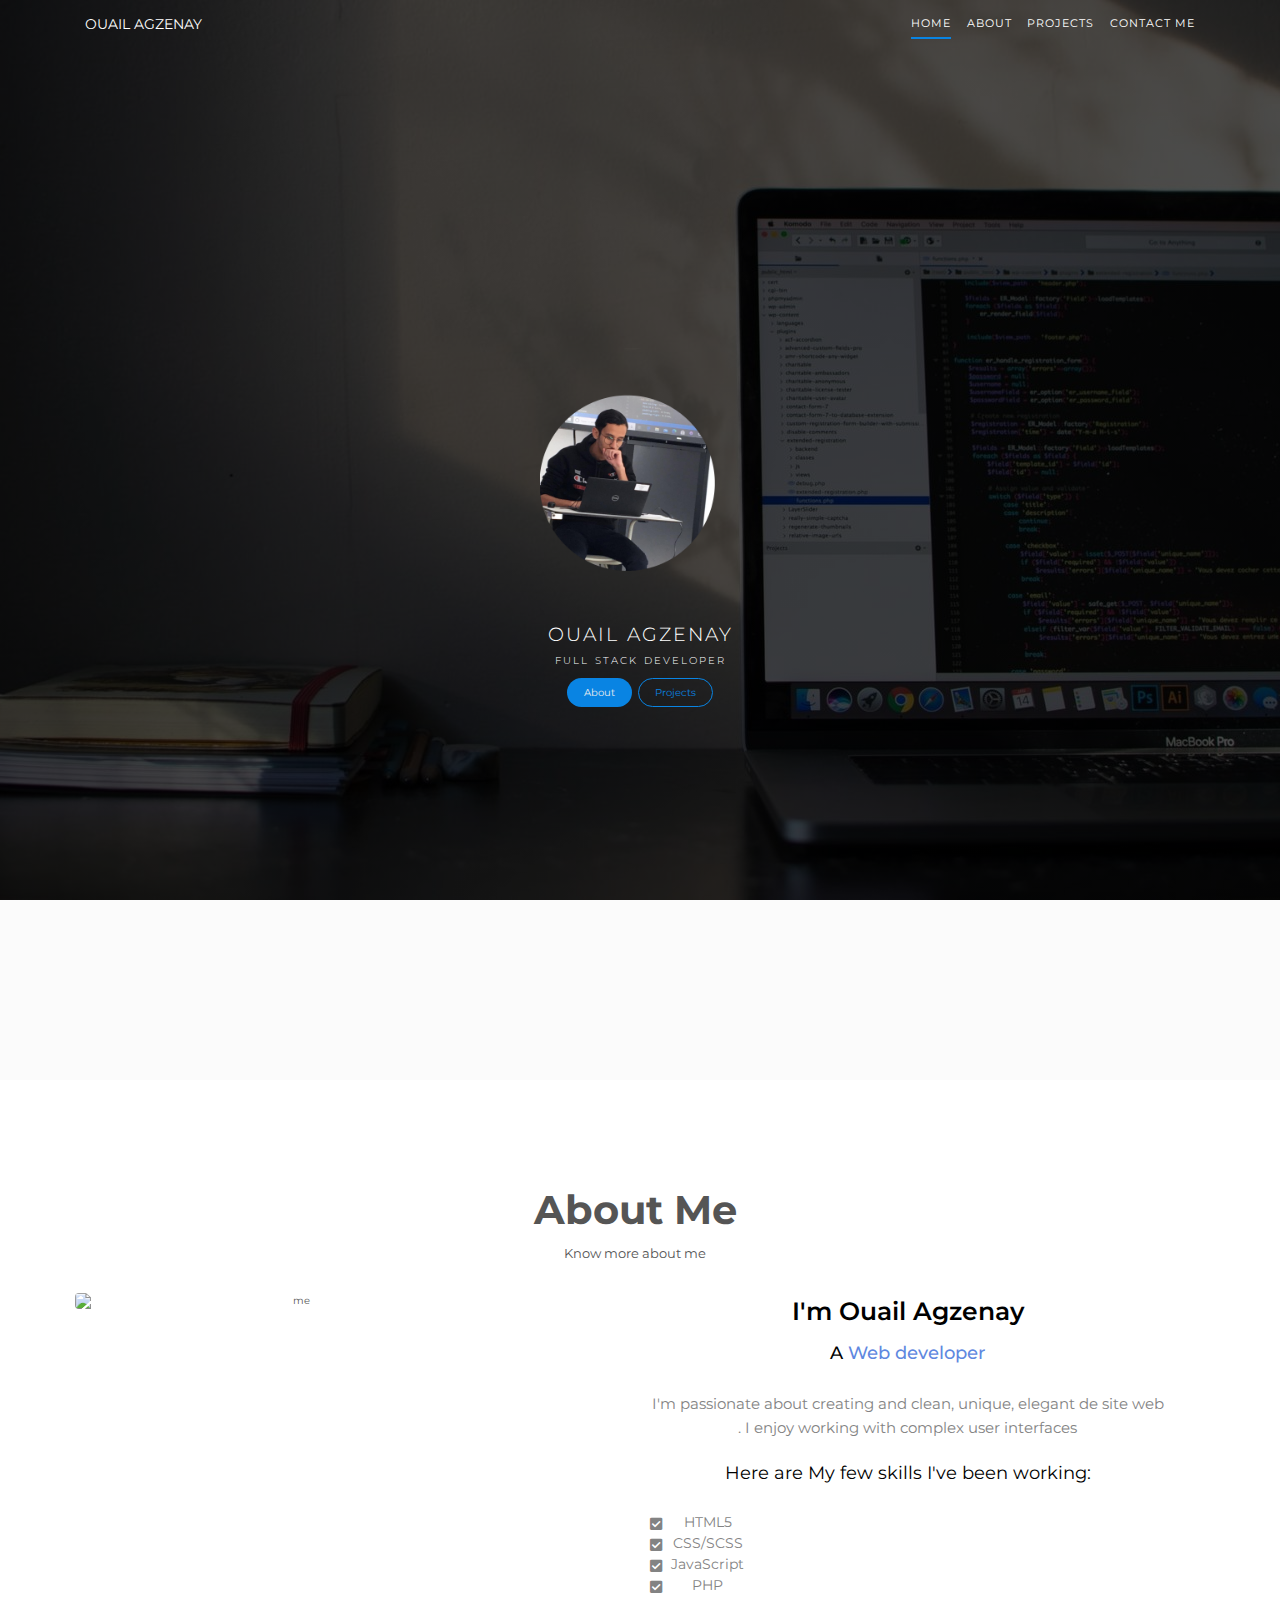
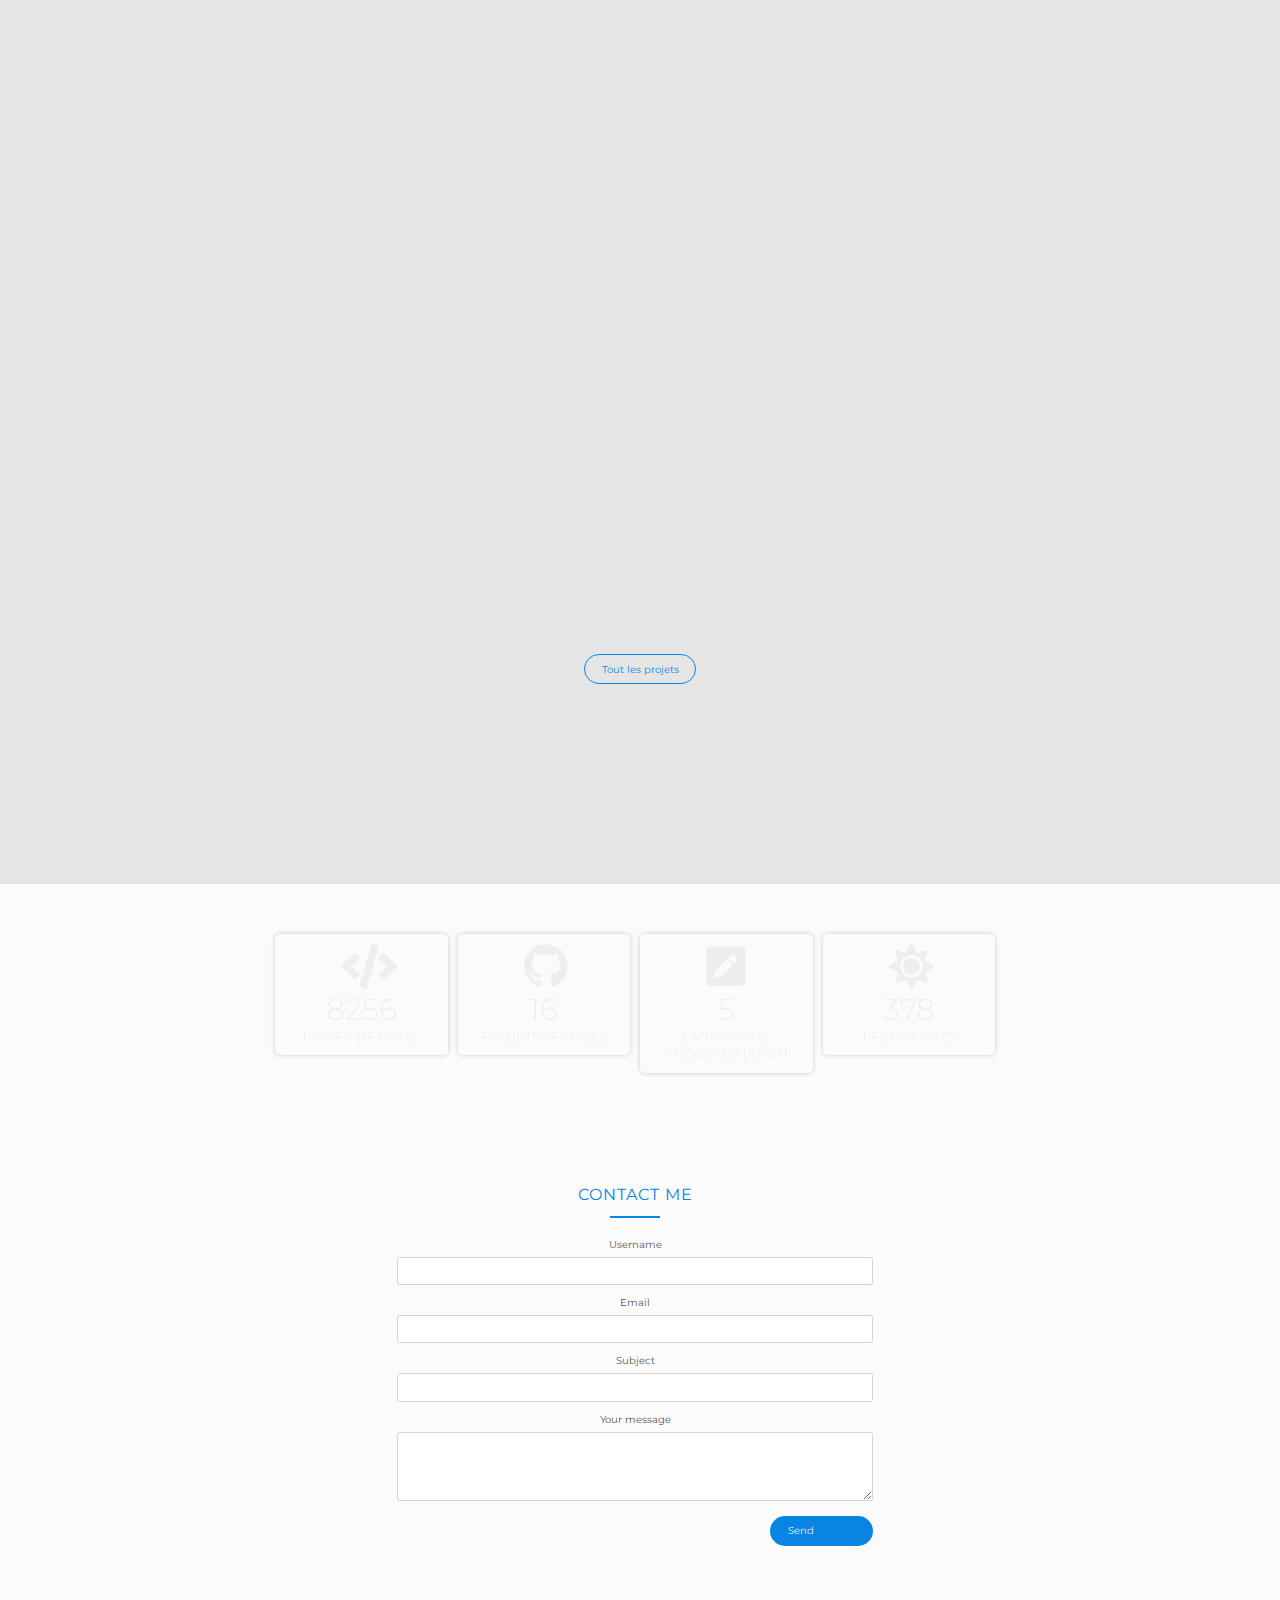
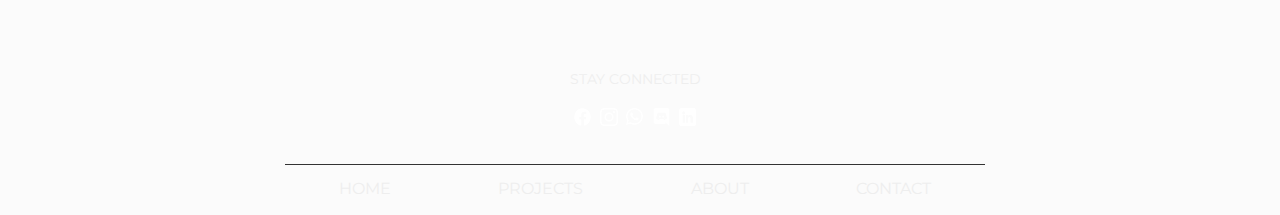
==== index.html @ 9d5a303f "up" ====
<!DOCTYPE html>
<html lang="en">
<head>
    <meta charset="UTF-8">
    <meta http-equiv="X-UA-Compatible" content="IE=edge">
    <meta name="viewport" content="width=device-width, initial-scale=1.0">
    <link rel="stylesheet" href="main.css">
    <link rel="stylesheet" href="style.css">
    <link rel="stylesheet" href="grid.css">
    <link href="about.css" rel="stylesheet" />
    <link rel="stylesheet" href="./css/main.css" />
    <script src="./javascript/scrollreveal.min.js"></script>
    <link rel="stylesheet" href="https://stackpath.bootstrapcdn.com/font-awesome/4.7.0/css/font-awesome.min.css">
    <link rel="stylesheet" href="https://cdnjs.cloudflare.com/ajax/libs/font-awesome/5.13.0/css/all.min.css">
    <link rel="stylesheet" href="https://cdnjs.cloudflare.com/ajax/libs/font-awesome/4.7.0/css/font-awesome.min.css">    <script defer type="text/javascript" src="./javascript/scrollveal.js"></script>
    <link rel="stylesheet" href="https://cdnjs.cloudflare.com/ajax/libs/font-awesome/6.0.0-beta2/css/all.min.css" integrity="sha512-YWzhKL2whUzgiheMoBFwW8CKV4qpHQAEuvilg9FAn5VJUDwKZZxkJNuGM4XkWuk94WCrrwslk8yWNGmY1EduTA==" crossorigin="anonymous" referrerpolicy="no-referrer" />
    <link href="https://fonts.googleapis.com/css2?family=Comfortaa:wght@300;700&display=swap" rel="stylesheet">
    
</head>
<body>
    <header class="header" id="header">
        <!-- Top fixed navbar -->
        <nav class="navbar navbar-top navbar-expand-md navbar-dark header__navbar">
            <div class="container-lg">
                <a class="navbar-brand" href="#">Ouail Agzenay</a>
                <button class="navbar-toggler" type="button" data-toggle="collapse"
                    data-target="#navbarTopCollapsible" aria-controls="navbarTopCollapsible" aria-expanded="false"
                    aria-label="Toggle navigation">
                    <span class="navbar-toggler-icon"></span>
                </button>
                <div class="collapse navbar-collapse" id="navbarTopCollapsible">
                    <ul class="navbar-nav ml-auto">
                        <li class="nav-item active">
                            <a class="nav-link" href="#header">Home <span class="sr-only">(current)</span></a>
                        </li>
                        <li class="nav-item">
                            <a class="nav-link" href="#about">About</a>
                        </li>
                        <li class="nav-item">
                            <a class="nav-link" href="https://ouailagzenay.github.io/projects.html">Projects</a>
                        </li>
                        <li class="nav-item">
                            <a class="nav-link" href="#contact">Contact me</a>
                        </li>

                    </ul>
                </div>
            </div>
        </nav>
  
        <!-- Centered content -->
        <div class="header__content">
            <div class="header__img-box">
                <img class="image-ouail" src="image/Ima2.png" alt="Ouail">
            </div>
            <h1 class="heading-primary">
                <span class="heading-primary--main">Ouail Agzenay</span>
                <span class="heading-primary--sub">Full Stack Developer</span>
            </h1>
            <div class="header__cta-box">
                <a href="#about" class="btn btn--full">About</a>
                <a href="https://ouailagzenay.github.io/projects.html" class="btn btn--ghost">Projects</a>
            </div>
        </div>
    
    </header>
    <section class="about" id="about">
      <div class="container" style=" width: 1200PX;margin-bottom: 85PX;">
          <div style=" justify-content: center;" class="row">
              <div  class="title" style="margin-bottom:30px">
                  <h1 style="font-size: 40PX;">About Me</h1>
                  <p>Know more about me</p>
              </div>
          </div>
          <div class="row">
              <div class="about-content">
                  <div class="row" style=" width: 1100PX;">
                      <div class="img">
                          <img style="width: 80%;" src="https://midade.com/assets/images/v-1.svg" alt='me' />
                      </div>
                      <div class="text" style=" ">
                          <h4>I'm Ouail Agzenay</h4>
                          <h6>A <span>Web developer</span>
                          </h6>
                          <p>I'm passionate about creating and clean, unique, elegant de site web .
                              I enjoy working with complex user interfaces
                          </p>
                          <div class="skills">
                              <h6>Here are My few skills I've been working:</h6>
                              <div class="skills-list">
                                  <ul class="fa-ul">
                                    <li><span class="fa-li"><i class="fas fa-check-square"></i></span>HTML5</li>
                                      <li><span class="fa-li"><i class="fas fa-check-square"></i></span>CSS/SCSS</li>
                                      <li><span class="fa-li"><i class="fas fa-check-square"></i></span>JavaScript</li>
                                      <li><span class="fa-li"><i class="fas fa-check-square"></i></span>PHP</li>
                                      <li><span class="fa-li"><i class="fas fa-check-square"></i></span>MySQL</li>
                                      <li><span class="fa-li"><i class="fas fa-check-square"></i></span>UML</li>                                      
                                      <!-- <li><span class="fa-li"><i class="fas fa-check-square"></i></span>React JS</li>
                         <li><span class="fa-li"><i class="fas fa-check-square"></i></span>Next.JS</li> -->
                                  </ul>
                                  <!-- <ul  class="fa-ul">
                         <li><span class="fa-li"><i class="fas fa-check-square"></i></span>Version Control</li>
                         <li><span class="fa-li"><i class="fas fa-check-square"></i></span>UI/UX Design</li>
                         <li><span class="fa-li"><i class="fas fa-check-square"></i></span>CSS/SCSS</li>
                         <li><span class="fa-li"><i class="fas fa-check-square"></i></span>Firebase</li>
                         <li><span class="fa-li"><i class="fas fa-check-square"></i></span>Adobe XD</li>
                      </ul> -->
                              </div>
                          </div>
                          <div class="social">
                              <a href=""><i style="color: aliceblue;" class="fa-brands fa-facebook-f"></i></a>
                              <a href=""><i style="color: aliceblue;" class="fa-brands fa-linkedin-in"></i></a>
                              <a href=""><i style="color: aliceblue;" class="fa-brands fa-instagram"></i></a>
                              <a href=""><i style="color: aliceblue;" class="fa-brands fa-github"></i></a>
                              <!-- <a href=""><i class="fa fa-linkedin"></i></a> -->
                          </div>
                      </div>
                  </div>
              </div>
          </div>
  </section>
       <!--Projects Section-->
  <section id="projects">
    <div class="container1">
      <div class="project-wrapper">
        <h2 class="section-title dark-blue-text">Projects</h2>

      <!-- Each .row is a project2 -->
       <div class="row1">
        <div class="project-wrapper__text">
          <h3 class="project-wrapper__text-title">tanger</h3>
          <p class="project-wrapper__text-info">
            travailler sur un template
          </p>
          <p class="project-wrapper__text-info">construire avec html5, CSS3, JavaScript.</p>

          <div class="project-wrapper__text-btns">
            <a href="http://ouailagzenay.me/Projet3-landingpage/projet/menu.html" target="_blank"
              rel="noopener noreferrer" class="cta-btn cta-btn--hero cta-btn--projects">See Live</a>
            <a href="https://github.com/Ouailagzenay/Projet3-landingpage/tree/main/projet" target="_blank"
              class="cta-btn text-color-main">Source Code</a>
          </div>
        </div>

        <div class="project-wrapper__image">
          <a href="http://ouailagzenay.me/Projet3-landingpage/projet/menu.html" target="_blank"
            rel="noopener noreferrer">
            <div class="thumbnail rounded">
              <img src="./ima/TANGE2.PNG" class="img-fluid" alt="Project Image" />
            </div>
          </a>
        </div>
      </div>
      <!-- /END Project -->

        <!-- Each .row is a project3 -->
        <div class="row1">
            <div class="project-wrapper__text">
              <h3 class="project-wrapper__text-title">Gestion d'ouvrages v2</h3>
              <p class="project-wrapper__text-info">
                Application de gestion de bibliothèque (CRUD) qui peut aider le bibliothécaire à gérer les livres de la table
                (nom, auteur, prix, date de publication, type). il peut modifier ou supprimer n'importe quelle ligne du tableau.
              </p>
              <p class="project-wrapper__text-info">Construire avec HTML5, CSS3, javascript, Bootstrap.</p>
  
              <div class="project-wrapper__text-btns">
                <a href="http://ouailagzenay.me/projet7_v1-Gestion-bibioth-que/R%C3%A9alisation/index.html"
                  target="_blank" rel="noopener noreferrer" class="cta-btn cta-btn--hero cta-btn--projects">See Live</a>
                <a href="https://github.com/Ouailagzenay/projet7_v1-Gestion-bibioth-que/tree/version2" target="_blank"
                  class="cta-btn text-color-main">Source Code</a>
              </div>
            </div>
  
            <div class="project-wrapper__image">
              <a href="http://ouailagzenay.me/projet7_v1-Gestion-bibioth-que/R%C3%A9alisation/index.html" target="_blank"
                rel="noopener noreferrer">
                <div class="thumbnail rounded">
                  <img src="ima/Capture1.PNG" class="img-fluid" alt="Project Image" />
                </div>
              </a>
            </div>
          </div>
          <!-- /END Project -->
  
          <!-- Each .row is a project4 -->
          <div class="row1">
            <div class="project-wrapper__text">
              <h3 class="project-wrapper__text-title">Jeux avec javascript</h3>
              <p class="project-wrapper__text-info">
                simple Jeu en JavaScript
              </p>
              <p class="project-wrapper__text-info">Construire avec HTML5, CSS3, JavaScript
              </p>
  
              <div class="project-wrapper__text-btns">
                <a href="https://raw.githack.com/Ouailagzenay/projet6-jeux-avec-Js/main/R%C3%A9alisation/index.html"
                  target="_blank" rel="noopener noreferrer" class="cta-btn cta-btn--hero cta-btn--projects">See Live</a>
                <a href="https://github.com/Ouailagzenay/projet6-jeux-avec-Js/tree/main/R%C3%A9alisation" target="_blank"
                  class="cta-btn text-color-main">Source Code</a>
              </div>
            </div>
  
            <div class="project-wrapper__image">
              <a href="https://raw.githack.com/Ouailagzenay/projet6-jeux-avec-Js/main/R%C3%A9alisation/index.html" target="_blank"
                rel="noopener noreferrer">
                <div class="thumbnail rounded">
                  <img src="ima/Capture2.PNG" class="img-fluid" alt="Project Image" />
                </div>
              </a>
            </div>
          </div>
          <!-- /END Project -->
           <!-- Each .row is a project1 -->
        <div class="row1">
          <div class="project-wrapper__text">
            <h3 class="project-wrapper__text-title">hotel OG2</h3>
            <p class="project-wrapper__text-info">
              Site vitrine d'une hotel qui permet à l'utilisateur de l’adress de hotel,
              les chambres vides ,
              les nouvelles offres ,
              les linformations de contact
            </p>
            <p class="project-wrapper__text-info">Construire avec HTML5, CSS3.</p>

            <div class="project-wrapper__text-btns">
              <a href="http://ouailagzenay.me/projet5-site-vitrine/projet5/projet.html" target="_blank"
                rel="noopener noreferrer" class="cta-btn cta-btn--hero cta-btn--projects">See Live</a>
              <a href="https://github.com/Ouailagzenay/projet5-site-vitrine" target="_blank"
                class="cta-btn text-color-main">Source Code</a>
            </div>
          </div>

          <div class="project-wrapper__image">
            <a href="http://ouailagzenay.me/projet5-site-vitrine/projet5/projet.html" target="_blank"
              rel="noopener noreferrer">
              <div class="thumbnail rounded">
                <img src="ima/Capture.PNG" class="img-fluid" alt="Project Image" />
              </div>
            </a>
          </div>
        </div>
        <!-- /END Project -->
        <!-- Each .row is a project2 -->
       <div class="row1">
        <div class="project-wrapper__text">
          <h3 class="project-wrapper__text-title">Page Contact</h3>
          <p class="project-wrapper__text-info">
           Page contact  responsive .
          </p>
          <p class="project-wrapper__text-info">Construire avec HTML5, CSS3.</p>

          <div class="project-wrapper__text-btns">
            <a href="http://ouailagzenay.me/Projet3-landingpage/projet/menu.html" target="_blank"
              rel="noopener noreferrer" class="cta-btn cta-btn--hero cta-btn--projects">See Live</a>
            <a href="https://github.com/Ouailagzenay/Projet3-landingpage/tree/main/projet" target="_blank"
              class="cta-btn text-color-main">Source Code</a>
          </div>
        </div>

        <div class="project-wrapper__image">
          <a href="http://ouailagzenay.me/Projet3-landingpage/projet/menu.html" target="_blank"
            rel="noopener noreferrer">
            <div class="thumbnail rounded">
              <img src="./ima/page-contact.PNG" class="img-fluid" alt="Project Image" />
            </div>
          </a>
        </div>
      </div>
      <!-- /END Project -->
          <a href="https://ouailagzenay.github.io/projects.html" class="btn btn--ghost">Tout les projets</a>

        </div>
      </div>
    </section>
    <!-- End Projects Section -->
      <section class="counter">
        <div class="container">
            <div class="row">
                <div class="col-sm-6 col-md-6 col-lg-3">
                    <div class="counter__box">
                        <div class="counter__icon-box">
                            
                            <div class="icon counter__icon  gi"><i id="gi" class="fas fa-code"></i></i></div>
                            
                        </div>
                        <span class="counter__count">8256</span>
                        <p class="counter__title">Lignes de code</p>
                    </div>
                </div>
                <div class="col-sm-6 col-md-6 col-lg-3">
                    <div class="counter__box">
                        <div class="counter__icon-box">
                            <div class="icon counter__icon  "><i id="gi"  class="fab fa-github"></i></div>
                            
                        </div>
                        <span class="counter__count">16</span>
                        <p class="counter__title">Projets réalisés</p>
                    </div>
                </div>
                <div class="col-sm-6 col-md-6 col-lg-3">
                    <div class="counter__box">
                        <div class="counter__icon-box">
                           <div class="icon counter__icon  "><i id="gi" class="fas fa-pen-square"></i></div>
                        </div>
                        <span class="counter__count">5</span>
                        <p class="counter__title">langage de programmation</p>
                    </div>
                </div>
                <div class="col-sm-6 col-md-6 col-lg-3">
                    <div class="counter__box">
                        <div class="counter__icon-box">
                            
                            <div class="icon counter__icon  "><i id="gi" class="fas fa-sun"></i></i></div>

                        </div>
                        <span class="counter__count">378</span>
                        <p class="counter__title">les commits</p>
                    </div>
                </div>
            </div>
        </div>
    </section>
    <section class="contact" id="contact">
        <div class="container">
            <div class="row justify-content-center">
                <div class="col-md-10 col-lg-8">
                    <h2 class="heading-secondary ">Contact me</h2>
                    <form>
                        <div class="form-group">
                            <label for="Username">Username</label>
                            <input required type="text" class="form-control" id="Username">
                        </div>
                        <div class="form-group">
                            <label for="Email">Email</label>
                            <input required type="email" class="form-control" id="Email">
                        </div>
                        <div class="form-group">
                            <label for="subject">Subject</label>
                            <input required type="text" class="form-control" id="subject">
                        </div>

                        <div class="form-group">
                            <label for="message">Your message</label>
                            <textarea required type="text" class="form-control" id="message" rows="4"></textarea>
                        </div>


                        <button type="submit" class="mt-2 btn btn--full float-right">Send <svg
                                class="icon btn__icon-right">
                                <use xlink:href="./img/SVG/symbol-defs.svg#icon-paper-plane"></use>
                            </svg></button>
                    </form>
                </div>
            </div>
        </div>
    </section>
    <footer class="footer">
        <div class="container">
            <div class="row justify-content-center ">
                <div class="col-12  py-5 text-center mb-2">
                    <h3 class="mb-4 heading-tertiary footer__social-heading">Stay connected</h3>
                    <!-- Absolute positioned social icons -->
                    <div class=" social-icons social-icons--lg">
                        <a href="#" class="social-icons__link">
                         <img class="icon social-icons__icon" src="icon/facebook.png" alt="">
                        </a>
                        <a href="#" class="social-icons__link">
                          <img class="icon social-icons__icon" src="icon/instagram.png" alt="">
                      </a>
                        <a href="#" class="social-icons__link">
                          <img class="icon social-icons__icon" src="icon/whatsapp.png" alt="">
                        </a>
                        <a href="#" class="social-icons__link">
                          <img class="icon social-icons__icon" src="icon/discord.png" alt="">
                        </a>
                        <a href="#" class="social-icons__link">
                          <img class="icon social-icons__icon" src="icon/linkedin.png" alt="">
                        </a>
                    </div>
                </div>
    
                <div class="col-12 mt-auto">
                    <nav class="nav footer__nav justify-content-around">
                        <a class="nav-link active" href="#header">Home</a>
                        <a class="nav-link" href="#">Projects</a>
                        <a class="nav-link" href="#about">About</a>
                        <a class="nav-link" href="#contact">Contact</a>
                    </nav>
                </div>
            </div>
        </div>
    
    </footer>
    <script src="./javascript/vanilla-tilt.min.js"></script>
    <script type="text/javascript" src="./javascript/valtilt.js"></script>
    <script src="./js/vendors/jquery/jquery.min.js"></script>
    <script src="./js/vendors/waypoints/jquery.waypoints.min.js"></script>
    <script src="./js/vendors/popper/popper.min.js"></script>
    <script src="./js/vendors/bootstrap/bootstrap.min.js"></script>
    <script src="./js/script.js"></script>

    
</body>
</html>
---- style.css ----
@import url();
@import url("https://stackpath.bootstrapcdn.com/font-awesome/4.7.0/css/font-awesome.min.css");

*{
  max-width: 100%;
}
/* header */
.header {
  width: 100%;
  height: 120vh;
  display: flex;
  flex-direction: column;
  justify-content: center;
  align-items: center;
  background-image: linear-gradient(to right, rgba(0, 0, 0, 0.7), rgba(0, 0, 0, 0.7)), url("image/header-bg-sm.jpg");
  background-size: cover;
  background-position: center;
  background-attachment: fixed; }
  @media (-webkit-min-device-pixel-ratio: 2), (min-resolution: 192dpi) {
    .header {
      background-image: linear-gradient(to right, rgba(0, 0, 0, 0.7), rgba(0, 0, 0, 0.7)), url("image/header-bg-md.jpg"); } }
  @media only screen and (min-width: 100em) {
    .header {
      background-image: linear-gradient(to right, rgba(0, 0, 0, 0.7), rgba(0, 0, 0, 0.7)), url("image/header-bg-md.jpg"); } }
  @media only screen and (min-width: 120em) {
    .header {
      background-image: linear-gradient(to right, rgba(0, 0, 0, 0.7), rgba(0, 0, 0, 0.7)), url("image/header-bg-lg.jpg"); } }
  .header__content {
    display: flex;
    flex-direction: column;
    justify-content: center;
    align-items: center; }
  .header__img-box {
    margin: -2.5rem 0 0.5rem; }
    @media (min-width: 576px) {
      .header__img-box {
        margin: -2.5rem 0 0.625rem; } }
  .header__img {
    box-shadow: 0 0 1rem rgba(0, 0, 0, 0.3);
    height: 7.5rem;
    width: 7.5rem;
    border-radius: 50%; }
    @media (min-width: 576px) {
      .header__img {
        height: 9.375rem;
        width: 9.375rem; } }
  .header__social-icons {
    position: absolute;
    bottom: 0.625rem;
    left: 50%;
    transform: translateX(-50%); }
    @media (min-width: 576px) {
      .header__social-icons {
        flex-direction: column;
        top: 50%;
        left: 0.3125rem;
        bottom: initial;
        transform: translateY(-50%); } }
        .navbar-top {
          z-index: 1030;
          display: flex;
          width: 100%;
          position: absolute;
          top: 0;
          left: 0;
          padding: 1rem 1rem;
          text-transform: uppercase;
          background-color: transparent;
          transition: background-color 0.3s ease, padding 0.3s ease, transform 0.2s; }
          .navbar-top .navbar-nav .nav-link {
            transition: border-bottom 0.15s ease;
            letter-spacing: 1px;
            border-bottom: 2px solid transparent;
            padding: 0.5rem 0;
            display: inline-flex;
            align-items: center;
            justify-content: center;
            color: #fff; }
            @media (min-width: 768px) {
              .navbar-top .navbar-nav .nav-link {
                margin-left: 1.5625rem;
                font-size: 1.125rem; } }
            .navbar-top .navbar-nav .nav-link:hover, .navbar-top .navbar-nav .nav-link:focus, .navbar-top .navbar-nav .nav-link:active {
              color: #fff;
              border-bottom: 2px solid #0984e3; }
          .navbar-top .navbar-nav .active > .nav-link {
            border-bottom: 2px solid #0984e3; }
          @media (min-width: 768px) {
            .navbar-top .navbar-brand {
              font-size: 1.4375rem; } }
          .navbar-top .navbar-toggler {
            border: none; }
            .navbar-top .navbar-toggler:hover, .navbar-top .navbar-toggler:focus, .navbar-top .navbar-toggler:active {
              text-decoration: none;
              outline: none; }
          .navbar-top--scrolled {
            position: fixed;
            background-color: rgba(0, 0, 0, 0.7);
            padding: 0.5625rem 1rem; }
        
        .nav .nav-link.active {
          color: #555555; }
        
        .nav .nav-item > .dropdown-menu .dropdown-item {
          color: #555555; }
        .image-ouail{
          width: 200px;
      }
/* section1 */
.div4{
  margin-left: 100px;
}
.What{
color: rgb(16, 16, 109);
text-align: center;
font-size: 40px ;
padding-top: 90px;
padding-bottom: 70px;
}
.Full{
  text-align: center;
  font-size: 35px;
  flex-wrap: wrap;

}
.ca{
  margin-left: 20px;
  margin-bottom: 150px;
}
.html-icon{
  margin-left: 10px;
}
.css-icon{
  margin-left: 25px;
}
.js-icon{
  margin-left: 20px;
}
.php-icon{
  margin-left: 30px;
}
.react-icon{
  margin-left: 1px;
  margin-top: 25px;
  margin-bottom: 35px;
}
.boostrab-icon{
  margin-left:2px ;
}
.jquery-icon{
  margin-left: 20px;
}
.git-icon{
  margin-left:20px ;
  margin-bottom: 30px;
}
.p1{
  font-size: 18px;
  /* margin-top: 60px; */
}
@media only screen and (max-width: 1200px) {
  .div4{
    margin-left: 1px;
  }
  .ca{
    margin-left: 0;
  }
  }
  @media only screen and (max-width: 767px) {
    .div4{
      margin-left: 1px;
    }
    }
/* section2 */
.div5{
  margin-left: 120px;
  text-align: center;
  
}
.figma-icon{
margin-bottom:30px ;
}

.p2{
  font-size: 18px;
}
.Full{
  text-align: center;
  font-size: 35px;
  flex-wrap: wrap;

}
@media only screen and (max-width: 1199px) {
  .div5{
      margin-left: 0px;
    
  }
  }
  
/* section3 */
.counter {
  padding: 5rem 0;
  background-image: linear-gradient(to right, rgba(0, 0, 0, 0.7), rgba(0, 0, 0, 0.7)), url("image/counter-bg-sm.jpg");
  background-size: cover;
  background-position: bottom;
  background-attachment: fixed;
  color: #eeeeee;
  text-transform: uppercase;
  text-align: center;
  font-weight: 300; }
  @media (max-width: 768px) {
    .counter {
      background-image: linear-gradient(to right, rgba(0, 0, 0, 0.7), rgba(0, 0, 0, 0.7)), url("image/counter-bg-sm.jpg"); } }
  @media only screen and (max-width: 640px) {
    .counter {
      background-image: linear-gradient(to right, rgba(0, 0, 0, 0.7), rgba(0, 0, 0, 0.7)), url("image/counter-bg-md.jpg"); } }
  @media only screen and (max-width: 1440px) {
    .counter {
      background-image: linear-gradient(to right, rgba(0, 0, 0, 0.7), rgba(0, 0, 0, 0.7)), url("image/counter-bg-lg.jpg"); } }
  .counter__box {
    box-shadow: 0 0 0.5rem 0 rgba(0, 0, 0, 0.2);
    border-radius: 5px;
    background-color: rgba(255, 255, 255, 0.15);
    backdrop-filter: blur(5px);
    max-width: 18.75rem;
    padding: 1rem;
    margin: 0 auto 1rem;
    transition: box-shadow 0.2s ease-in-out, transform 0.2s ease-in-out; }
    .counter__box:hover, .counter__box:focus, .counter__box:active {
      box-shadow: 0 0 0.625rem 0 rgba(0, 0, 0, 0.3);
      transform: translateY(-0.3125rem); }
  .counter__icon-box {
    margin-bottom: 0.5rem; }
  .counter__icon {
    width: 4rem;
    height: 4rem; }
  .counter__count {
    line-height: 1.2;
    font-size: 3rem;
    margin-bottom: 0.5rem; }
  .counter__title {
    font-size: 1.25rem; }
    #gi{
    font-size: 45px;
  
    }
    .gi{
      width: 150px;
    }

/* section4 */
.contact .form-group .form-control {
  min-height: 2.8125rem; }
  .contact .form-group .form-control:focus {
    border: 1px solid rgba(9, 132, 227, 0.3);
    box-shadow: 0 0 0.3125rem 0 rgba(9, 132, 227, 0.2); }
    /* footer */
.footer {
  padding-top: 4.375rem;
  background-image: linear-gradient(to right, rgba(0, 0, 0, 0.5), rgba(0, 0, 0, 0.5)), url("image/footer-bg-sm.jpg");
  background-size: cover;
  background-position: center;
  background-attachment: fixed;
  overflow: auto; }
  @media (-webkit-min-device-pixel-ratio: 2), (min-resolution: 192dpi) {
    .footer {
      background-image: linear-gradient(to right, rgba(0, 0, 0, 0.5), rgba(0, 0, 0, 0.5)), url("image/footer-bg-md.jpg"); } }
  @media only screen and (min-width: 40em) {
    .footer {
      background-image: linear-gradient(to right, rgba(0, 0, 0, 0.5), rgba(0, 0, 0, 0.5)), url("image/footer-bg-md.jpg"); } }
  @media only screen and (min-width: 120em) {
    .footer {
      background-image: linear-gradient(to right, rgba(0, 0, 0, 0.5), rgba(0, 0, 0, 0.5)), url("image/footer-bg-lg.jpg"); } }
  .footer__social-heading {
    text-transform: uppercase;
    color: #eeeeee; }
  .footer__nav {
    padding: 0.625rem 0;
    border-top: 1px solid #333333; }
    .footer__nav a.nav-link {
      padding: 0.625rem 1rem;
      border-bottom: 1px solid transparent;
      color: #eeeeee;
      text-transform: uppercase; }
      .footer__nav a.nav-link:hover, .footer__nav a.nav-link:focus, .footer__nav a.nav-link:active {
        color: #eeeeee;
        text-decoration: underline; }
      .footer__nav a.nav-link.active {
        color: #eeeeee; }
  .footer__credits {
    border-top: 1px solid #333333;
    margin: 0;
    padding: 0.875rem 0;
    color: #eeeeee; }
    .footer__credits a {
      color: #eeeeee;
      border-bottom: 1px solid #eeeeee; }
      .icon{
          width: 40px;
      }
      .social-icons__link{
          list-style: none;
          text-decoration: none;
      }
---- grid.css ----
.row{
    box-sizing: border-box;
    display: flex;
    flex:0 1 auto;
    flex-direction: row;
    flex-wrap: wrap;
    margin-right: -0.5rem;
    margin-left: -0.5rem;
}
/* xs =  x-small */
.col-xs,
.col-xs-1,
.col-xs-2,
.col-xs-3,
.col-xs-4,
.col-xs-5,
.col-xs-6,
.col-xs-7,
.col-xs-8,
.col-xs-9,
.col-xs-10,
.col-xs-11,
.col-xs-12 {
  box-sizing: border-box;
  flex: 0 0 auto;
  padding-right: 0.5rem;
  padding-left: 0.5rem;
}

.col-xs {
  flex-grow: 1;
  flex-basis: 0;
  max-width: 100%;
}

.col-xs-1 {
  flex-basis: 8.33333333%;
  max-width: 8.33333333%;
}

.col-xs-2 {
  flex-basis: 16.66666667%;
  max-width: 16.66666667%;
}

.col-xs-3 {
  flex-basis: 25%;
  max-width: 25%;
}

.col-xs-4 {
  -ms-flex-preferred-size: 33.33333333%;
  flex-basis: 33.33333333%;
  max-width: 33.33333333%;
}

.col-xs-5 {
  -ms-flex-preferred-size: 41.66666667%;
  flex-basis: 41.66666667%;
  max-width: 41.66666667%;
}

.col-xs-6 {
  -ms-flex-preferred-size: 50%;
  flex-basis: 50%;
  max-width: 50%;
}

.col-xs-7 {
  -ms-flex-preferred-size: 58.33333333%;
  flex-basis: 58.33333333%;
  max-width: 58.33333333%;
}

.col-xs-8 {
  -ms-flex-preferred-size: 66.66666667%;
  flex-basis: 66.66666667%;
  max-width: 66.66666667%;
}

.col-xs-9 {
  -ms-flex-preferred-size: 75%;
  flex-basis: 75%;
  max-width: 75%;
}

.col-xs-10 {
  -ms-flex-preferred-size: 83.33333333%;
  flex-basis: 83.33333333%;
  max-width: 83.33333333%;
}

.col-xs-11 {
  -ms-flex-preferred-size: 91.66666667%;
  flex-basis: 91.66666667%;
  max-width: 91.66666667%;
}

.col-xs-12 {
  -ms-flex-preferred-size: 100%;
  flex-basis: 100%;
  max-width: 100%;
}
@media only screen and (min-width: 48em) {
    .container {
      width: 49rem;
    }
    .col-sm,
    .col-sm-1,
    .col-sm-2,
    .col-sm-3,
    .col-sm-4,
    .col-sm-5,
    .col-sm-6,
    .col-sm-7,
    .col-sm-8,
    .col-sm-9,
    .col-sm-10,
    .col-sm-11,
    .col-sm-12{
       box-sizing: border-box;
       flex:0 0 auto;
       padding-left: 0.5rem;
       padding-right: 0.5rem;
   }
   .col-sm{
       flex-grow: 1;
       flex-basis: 0;
       max-width: 100%;
   }
   .col-sm-1{
       flex-basis: 8.3333333%;
       max-width:8.3333333% ;
   }
   .col-sm-2{
       flex-basis: 16.6666666%;
       max-width:16.6666666% ;
   }
   .col-sm-3{
       flex-basis: 25%;
       max-width:25% ;
   }
   .col-sm-4{
       flex-basis: 33.3333333%;
       max-width:33.3333333% ;
   }
   .col-sm-5{
       flex-basis: 41.666666%;
       max-width:41.66666% ;
   }
   .col-sm-6{
       flex-basis: 50%;
       max-width:50% ;
   }
   .col-sm-7{
       flex-basis: 58.3333333%;
       max-width:58.3333333% ;
   }
   .col-sm-8{
       flex-basis: 66.666666%;
       max-width:66.666666% ;
   }
   .col-sm-9{
       flex-basis: 75%;
       max-width:75% ;
   }
   .col-sm-10{
       flex-basis: 83.3333333%;
       max-width:83.3333333% ;
   }
   .col-sm-11{
       flex-basis: 91.666666%;
       max-width:91.6666666% ;
   }
   .col-sm-12{
       flex-basis: 100%;
       max-width:100% ;
   }
}


 @media only screen and (min-width: 64em) {
    .container {
      width: 65rem;
    }
    .col-md,
    .col-md-1,
    .col-md-2,
    .col-md-3,
    .col-md-4,
    .col-md-5,
    .col-md-6,
    .col-md-7,
    .col-md-8,
    .col-md-9,
    .col-md-10,
    .col-md-11,
    .col-md-12{
        box-sizing: border-box;
        flex:0 0 auto;
        padding-left: 0.5rem;
        padding-right: 0.5rem;
    }
    .col-md{
        flex-grow: 1;
        flex-basis: 0;
        max-width: 100%;
    }
    .col-md-1{
        flex-basis: 8.3333333%;
        max-width:8.3333333% ;
    }
    .col-md-2{
        flex-basis: 16.6666666%;
        max-width:16.6666666% ;
    }
    .col-md-3{
        flex-basis: 25%;
        max-width:25% ;
    }
    .col-md-4{
        flex-basis: 33.3333333%;
        max-width:33.3333333% ;
    }
    .col-md-5{
        flex-basis: 41.666666%;
        max-width:41.66666% ;
    }
    .col-md-6{
        flex-basis: 50%;
        max-width:50% ;
    }
    .col-md-7{
        flex-basis: 58.3333333%;
        max-width:58.3333333% ;
    }
    .col-md-8{
        flex-basis: 66.666666%;
        max-width:66.666666% ;
    }
    .col-md-9{
        flex-basis: 75%;
        max-width:75% ;
    }
    .col-md-10{
        flex-basis: 83.3333333%;
        max-width:83.3333333% ;
    }
    .col-md-11{
        flex-basis: 91.666666%;
        max-width:91.6666666% ;
    }
    .col-md-12{
        flex-basis: 100%;
        max-width:100% ;
       }
   }
  


/* lg */
@media only screen and (min-width: 75em) {
    .container {
      width: 76rem;
    }

    .col-lg,
    .col-lg-1,
    .col-lg-2,
    .col-lg-3,
    .col-lg-4,
    .col-lg-5,
    .col-lg-6,
    .col-lg-7,
    .col-lg-8,
    .col-lg-9,
    .col-lg-10,
    .col-lg-11,
    .col-lg-12{
        box-sizing: border-box;
        flex:0 0 auto;
        padding-left: 0.5rem;
        padding-right: 0.5rem;
    }
    .col-lg{
        flex-grow: 1;
        flex-basis: 0;
        max-width: 100%;
    }
    .col-lg-1{
        flex-basis: 8.3333333%;
        max-width:8.3333333% ;
    }
    .col-lg-2{
        flex-basis: 16.6666666%;
        max-width:16.6666666% ;
    }
    .col-lg-3{
        flex-basis: 25%;
        max-width:25% ;
    }
    .col-lg-4{
        flex-basis: 33.3333333%;
        max-width:33.3333333% ;
    }
    .col-lg-5{
        flex-basis: 41.666666%;
        max-width:41.66666% ;
    }
    .col-lg-6{
        flex-basis: 50%;
        max-width:50% ;
    }
    .col-lg-7{
        flex-basis: 58.3333333%;
        max-width:58.3333333% ;
    }
    .col-lg-8{
        flex-basis: 66.666666%;
        max-width:66.666666% ;
    }
    .col-lg-9{
        flex-basis: 75%;
        max-width:75% ;
    }
    .col-lg-10{
        flex-basis: 83.3333333%;
        max-width:83.3333333% ;
    }
    .col-lg-11{
        flex-basis: 91.666666%;
        max-width:91.6666666% ;
    }
    .col-lg-12{
        flex-basis: 100%;
        max-width:100% ;
    }
    
  }
---- about.css ----
.about {
    padding: 100px 15px;
    background-color: #fff;
  }
  
  .img {
    flex: 0 0 50%;
    max-width: 50%;
  }
  
  .img img {
    width: 100%;
    border-radius: 4px;
    display: block;
  }
  
  .text {
    flex: 0 0 50%;
    max-width: 50%;
    padding-left: 30px;
  }
  
  .text h4 {
    font-size: 25px;
    font-weight: 600;
    margin: 0 0 10px;
    color: #000;
  }
  
  .text h6 {
    font-size: 18px;
    font-weight: 500;
    margin: 0 0 25px;
    color: #000;
  }
  
  .text h6 span {
    color: #5f88e0;
    position: relative;
  }
  
  .text h6 span::before {
    content: "";
    left: 0;
    right: 90%;
    position: absolute;
    height: 2px;
    bottom: 0px;
    transition: all 0.5s ease;
  }
  
  .text h6 span:hover::before {
    content: "";
    left: 0;
    right: 0;
    position: absolute;
    height: 2px;
    background-color: #5f88e0;
    bottom: 0px;
  }
  
  .text p {
    font-size: 15px;
    font-weight: 400;
    line-height: 24px;
    color: #838383;
  }
  
  .skills {
    padding: 20px 0px;
  }
  
  .skills h6 {
    font-size: 18px;
    font-weight: 400;
    margin: 0 0 25px;
    color: #000;
  }
  
  .skills-list {
    width: 300px;
    display: flex;
    justify-content: space-between;
  }
  
  .fa-ul li {
    font-size: 14px;
    font-weight: 400;
    color: #838383
  }
  
  .fa-ul .fa-li {
    font-size: 14px;
    font-weight: 400;
    color: #838383
  }
  
  .social {
    padding-top: 10px;
  }
  
  .social a {
    height: 30px;
    width: 30px;
    background-color: #000;
    display: inline-block;
    border: 1px solid #000;
    border-radius: 4px;
    line-height: 28px;
    text-align: center;
    margin: 0px 1px;
    transition: all 0.5s ease;
    -webkit-transition: all 0.5s ease;
  }
  
  .social a:hover {
    background-color: transparent;
    color: #000;
  }
  
  .social a .fa {
    color: #fff;
    font-size: 14px;
  }
  
  .social a .fa:hover {
    color: #000;
  }
---- css/main.css ----
@import url("https://fonts.googleapis.com/css2?family=Montserrat:wght@400;700&display=swap");*{font-family:"Montserrat",sans-serif;scrollbar-width:thin;scrollbar-color:#4a86e8 #e5e5e5}html{font-size:62.5%;scroll-behavior:smooth}body{text-align:center;line-height:1.5}ul{list-style-type:none}h1{font-weight:700}p,a{font-size:1.6rem}a{text-decoration:none}a:hover{-webkit-transition:all 0.3s ease-in-out;transition:all 0.3s ease-in-out}.section-title{margin-bottom:4.5rem;font-size:4rem;text-transform:uppercase}@media (max-width: 37.5em){.section-title{font-size:2.8rem}}.text-color-main{margin-left:1rem;color:#0b5394;-webkit-text-fill-color:#0b5394}@supports (background-clip: text) or (-webkit-background-clip: text){.text-color-main{background-image:linear-gradient(135deg, #4a86e8 0%, #0b5394 100%);-webkit-background-clip:text;background-clip:text;-webkit-text-fill-color:transparent;color:transparent}}@media (max-width: 37.5em){.text-color-main{margin:0;background-image:none;-webkit-text-fill-color:#0b5394;-webkit-box-shadow:none;box-shadow:none}}.cta-btn{display:inline-block;position:relative;padding:0.8rem 1.6rem;font-weight:bold;line-height:1;z-index:1;overflow:hidden;border-radius:3px;-webkit-transition:all cubic-bezier(0.19, 1, 0.22, 1) 0.6s;transition:all cubic-bezier(0.19, 1, 0.22, 1) 0.6s}@media screen and (-ms-high-contrast: active), screen and (-ms-high-contrast: none){.cta-btn--hero{color:#0b5394}.cta-btn--hero:hover{color:#fff}}@media (max-width: 37.5em){.cta-btn--hero{background-image:none;border:2px solid #0b5394;-webkit-box-shadow:none;box-shadow:none;-webkit-text-fill-color:#0b5394}}.cta-btn--hero::after{height:410%;width:150%;-webkit-transform:translate(-98%, -25%) rotate(45deg);transform:translate(-98%, -25%) rotate(45deg)}.cta-btn--hero:hover{-webkit-text-fill-color:#fff;text-decoration:none}@media (max-width: 37.5em){.cta-btn--hero:hover{-webkit-text-fill-color:#0b5394}}.cta-btn--hero:hover::after{-webkit-transform:translate(-9%, -25%) rotate(45deg);transform:translate(-9%, -25%) rotate(45deg)}.cta-btn--resume{border-radius:0;color:#fff;border:2px solid #fff}.cta-btn--resume::after{background:#fff}.cta-btn--resume:hover{color:#0b5394;text-decoration:none;-webkit-box-shadow:none;box-shadow:none}@media (max-width: 37.5em){.cta-btn--resume:hover{color:#fff}}.cta-btn--resume:hover::after{width:100%}.cta-btn--projects{-webkit-box-shadow:inset 1px 1px 2px 2px rgba(174,174,192,0.15),inset -2px -2px 2px rgba(255,255,255,0.7);box-shadow:inset 1px 1px 2px 2px rgba(174,174,192,0.15),inset -2px -2px 2px rgba(255,255,255,0.7);border:2px solid transparent}@media (max-width: 37.5em){.cta-btn--projects{border:none;-webkit-box-shadow:1.5px 1.5px 3px rgba(174,174,192,0.4),-1px -1px 3px #fff;box-shadow:1.5px 1.5px 3px rgba(174,174,192,0.4),-1px -1px 3px #fff}}.cta-btn--projects::after{height:250%;width:130%}.cta-btn--projects::after{-webkit-transform:translate(-98%, -30%) rotate(45deg);transform:translate(-98%, -30%) rotate(45deg)}.cta-btn--projects:hover{-webkit-box-shadow:1.5px 1.5px 3px rgba(174,174,192,0.4),-1px -1px 3px #fff;box-shadow:1.5px 1.5px 3px rgba(174,174,192,0.4),-1px -1px 3px #fff}.cta-btn--projects:hover::after{-webkit-transform:translate(-12%, -30%) rotate(45deg);transform:translate(-12%, -30%) rotate(45deg)}.social-links{display:-webkit-box;display:-ms-flexbox;display:flex;-webkit-box-pack:center;-ms-flex-pack:center;justify-content:center}.social-links a{font-size:3rem;display:-webkit-box;display:-ms-flexbox;display:flex;-webkit-box-orient:vertical;-webkit-box-direction:normal;-ms-flex-direction:column;flex-direction:column;-webkit-box-pack:center;-ms-flex-pack:center;justify-content:center;color:#fff;width:5rem;height:5rem;margin:1.6rem 1.6rem;-webkit-transition:all ease 0.2s;transition:all ease 0.2s}.social-links a i{-webkit-transition:all ease-in-out 0.2s;transition:all ease-in-out 0.2s}.social-links a:hover{-webkit-transform:scale(1.1) translateY(-2px);transform:scale(1.1) translateY(-2px)}.social-links a:hover .fa-twitter{color:#00acee}.social-links a:hover .fa-instagram{color:#c13584}.social-links a:hover .fa-linkedin{color:#4875b4}.social-links a:hover .fa-github{color:#8b949e}.social-links a:hover .fa-youtube{color:#ff0000}.back-to-top i{color:#fff;margin:1rem 0 1.6rem;-webkit-transition:all 200ms ease;transition:all 200ms ease}.back-to-top i:hover{-webkit-transform:translateY(-2px);transform:translateY(-2px)}section{padding:5rem 0rem}@media (max-width: 37.5em){section{border:none;padding-left:1rem;padding-right:1rem}}section .row1{display:-ms-grid;display:grid;gap:2rem;-ms-grid-columns:1fr 2fr;grid-template-columns:1fr 2fr;-ms-grid-rows:1fr;grid-template-rows:1fr;padding:0 1.5rem}@media (max-width: 56.25em){section .row1{-ms-grid-columns:1fr;grid-template-columns:1fr;-ms-grid-rows:auto;grid-template-rows:auto}}@media (max-width: 37.5em){section .row1{padding:0}}section .row1 p+p{margin-top:1rem}section .row1 span{margin-top:2rem}.container1{width:100%;padding:0 1.5rem;margin:0 auto;max-width:1140px}@media (max-width: 75em){.container1{max-width:960px;width:100%}}@media (max-width: 56.25em){.container1{max-width:720px;width:100%;-webkit-box-pack:center;-ms-flex-pack:center;justify-content:center}}@media (max-width: 48em){.container1{max-width:720px;width:100%}}@media (max-width: 37.5em){.container1{max-width:540px;width:100%}}#projects{background-color:#e5e5e5;color:#272341;margin-top:-15rem;padding-top:15rem}@media (max-width: 75em){#projects{margin-top:0;padding-top:5rem}}@media (max-width: 37.5em){#projects{padding-bottom:1px}}#projects .project-wrapper{margin-bottom:15rem}@media (max-width: 37.5em){#projects .project-wrapper{margin-bottom:0rem}}#projects .project-wrapper .row1{margin:0;margin-bottom:8rem}@media (max-width: 37.5em){#projects .project-wrapper .row{margin-bottom:4rem}}#projects .project-wrapper__text{width:100%;text-align:left}@media (max-width: 75em){#projects .project-wrapper__text{margin-bottom:4.8rem}}@media (max-width: 37.5em){#projects .project-wrapper__text{margin-bottom:2.5rem}}#projects .project-wrapper__text-title{font-weight:bold;margin-bottom:1.8rem;font-size:2.5rem}@media (max-width: 37.5em){#projects .project-wrapper__text-title{font-size:2rem}}#projects .project-wrapper__text-info{margin-bottom:1.5rem}#projects .project-wrapper__text-btns{width:100%;display:-webkit-box;display:-ms-flexbox;display:flex;-webkit-box-align:center;-ms-flex-align:center;align-items:center;-ms-flex-wrap:wrap;flex-wrap:wrap}#projects .project-wrapper__image{width:90%;margin:0 auto}@media (max-width: 75em){#projects .project-wrapper__image{width:100%;margin:0}}#projects .project-wrapper__image .thumbnail{border:none;-webkit-box-shadow:8px 8px 9px 7px rgba(174,174,192,0.4),-5px -5px 15px 7px #fff;box-shadow:8px 8px 9px 7px rgba(174,174,192,0.4),-5px -5px 15px 7px #fff}#projects .project-wrapper__image .thumbnail .img-fluid{width:100%;height:auto;vertical-align:middle;border-radius:2px}@media (max-width: 37.5em){#projects .project-wrapper__image .thumbnail{-webkit-box-shadow:none;box-shadow:none;border:1px solid #d2d2d2;margin-bottom:3.2rem;-webkit-transform:none;transform:none}}
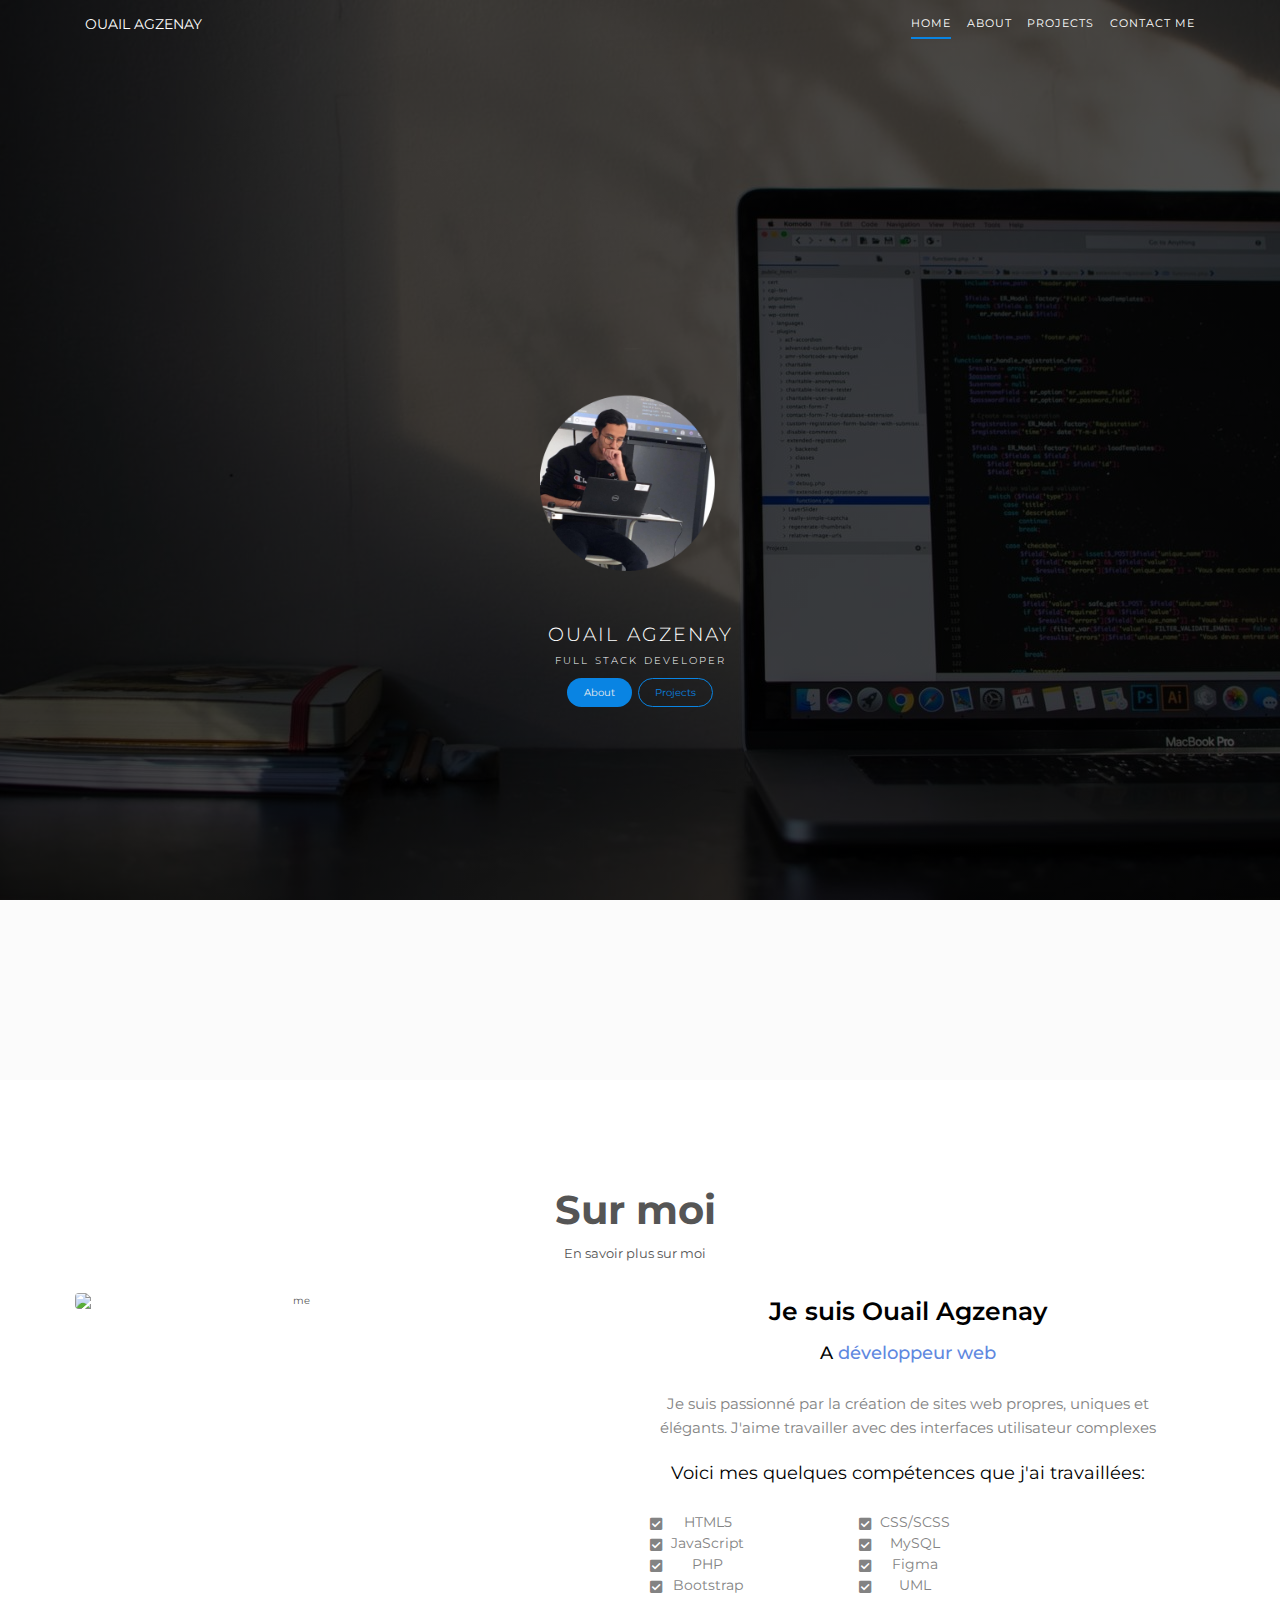
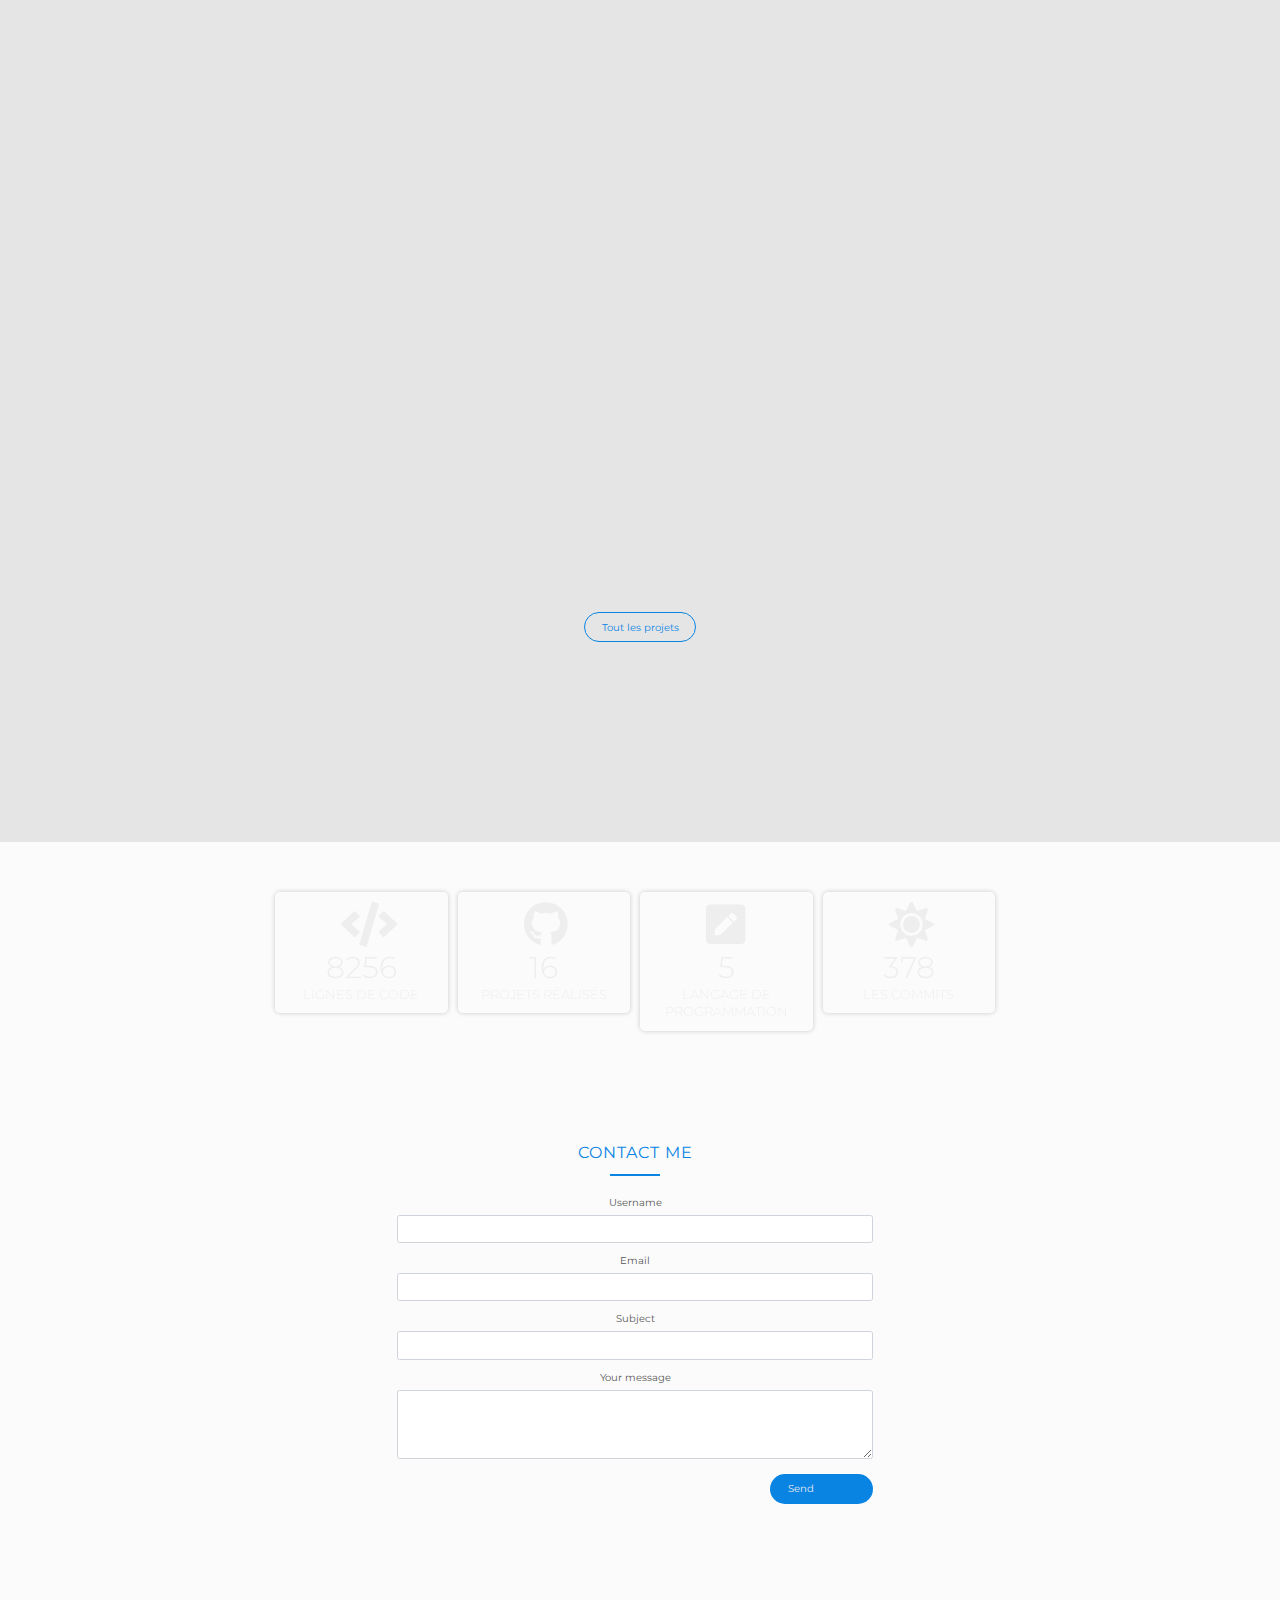
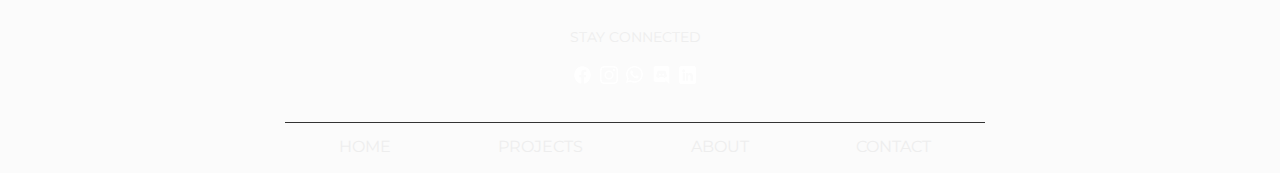
==== commit b8aea899: "UP" ====
--- a/index.html
+++ b/index.html
@@ -68,8 +68,8 @@
       <div class="container" style=" width: 1200PX;margin-bottom: 85PX;">
           <div style=" justify-content: center;" class="row">
               <div  class="title" style="margin-bottom:30px">
-                  <h1 style="font-size: 40PX;">About Me</h1>
-                  <p>Know more about me</p>
+                  <h1 style="font-size: 40PX;">Sur moi </h1>
+                  <p>En savoir plus sur moi</p>
               </div>
           </div>
           <div class="row">
@@ -78,33 +78,30 @@
                       <div class="img">
                           <img style="width: 80%;" src="https://midade.com/assets/images/v-1.svg" alt='me' />
                       </div>
-                      <div class="text" style=" ">
-                          <h4>I'm Ouail Agzenay</h4>
-                          <h6>A <span>Web developer</span>
+                      <div class="text" >
+                          <h4>Je suis Ouail Agzenay</h4>
+                          <h6>A <span>développeur web</span>
                           </h6>
-                          <p>I'm passionate about creating and clean, unique, elegant de site web .
-                              I enjoy working with complex user interfaces
+                          <p>Je suis passionné par la création de sites web propres, uniques et élégants.
+                            J'aime travailler avec des interfaces utilisateur complexes
                           </p>
                           <div class="skills">
-                              <h6>Here are My few skills I've been working:</h6>
+                              <h6>Voici mes quelques compétences que j'ai travaillées:</h6>
                               <div class="skills-list">
                                   <ul class="fa-ul">
                                     <li><span class="fa-li"><i class="fas fa-check-square"></i></span>HTML5</li>
-                                      <li><span class="fa-li"><i class="fas fa-check-square"></i></span>CSS/SCSS</li>
                                       <li><span class="fa-li"><i class="fas fa-check-square"></i></span>JavaScript</li>
                                       <li><span class="fa-li"><i class="fas fa-check-square"></i></span>PHP</li>
-                                      <li><span class="fa-li"><i class="fas fa-check-square"></i></span>MySQL</li>
-                                      <li><span class="fa-li"><i class="fas fa-check-square"></i></span>UML</li>                                      
+                                      <li><span class="fa-li"><i class="fas fa-check-square"></i></span>Bootstrap</li>                                   
                                       <!-- <li><span class="fa-li"><i class="fas fa-check-square"></i></span>React JS</li>
                          <li><span class="fa-li"><i class="fas fa-check-square"></i></span>Next.JS</li> -->
                                   </ul>
-                                  <!-- <ul  class="fa-ul">
-                         <li><span class="fa-li"><i class="fas fa-check-square"></i></span>Version Control</li>
-                         <li><span class="fa-li"><i class="fas fa-check-square"></i></span>UI/UX Design</li>
-                         <li><span class="fa-li"><i class="fas fa-check-square"></i></span>CSS/SCSS</li>
-                         <li><span class="fa-li"><i class="fas fa-check-square"></i></span>Firebase</li>
-                         <li><span class="fa-li"><i class="fas fa-check-square"></i></span>Adobe XD</li>
-                      </ul> -->
+                                <ul  class="fa-ul">
+                                <li><span class="fa-li"><i class="fas fa-check-square"></i></span>CSS/SCSS</li>
+                                <li><span class="fa-li"><i class="fas fa-check-square"></i></span>MySQL</li>
+                                <li><span class="fa-li"><i class="fas fa-check-square"></i></span>Figma</li>
+                                <li><span class="fa-li"><i class="fas fa-check-square"></i></span>UML</li>
+                                 </ul>
                               </div>
                           </div>
                           <div class="social">
@@ -123,7 +120,7 @@
   <section id="projects">
     <div class="container1">
       <div class="project-wrapper">
-        <h2 class="section-title dark-blue-text">Projects</h2>
+        <h2 class="section-title dark-blue-text">Projets</h2>
 
       <!-- Each .row is a project2 -->
        <div class="row1">
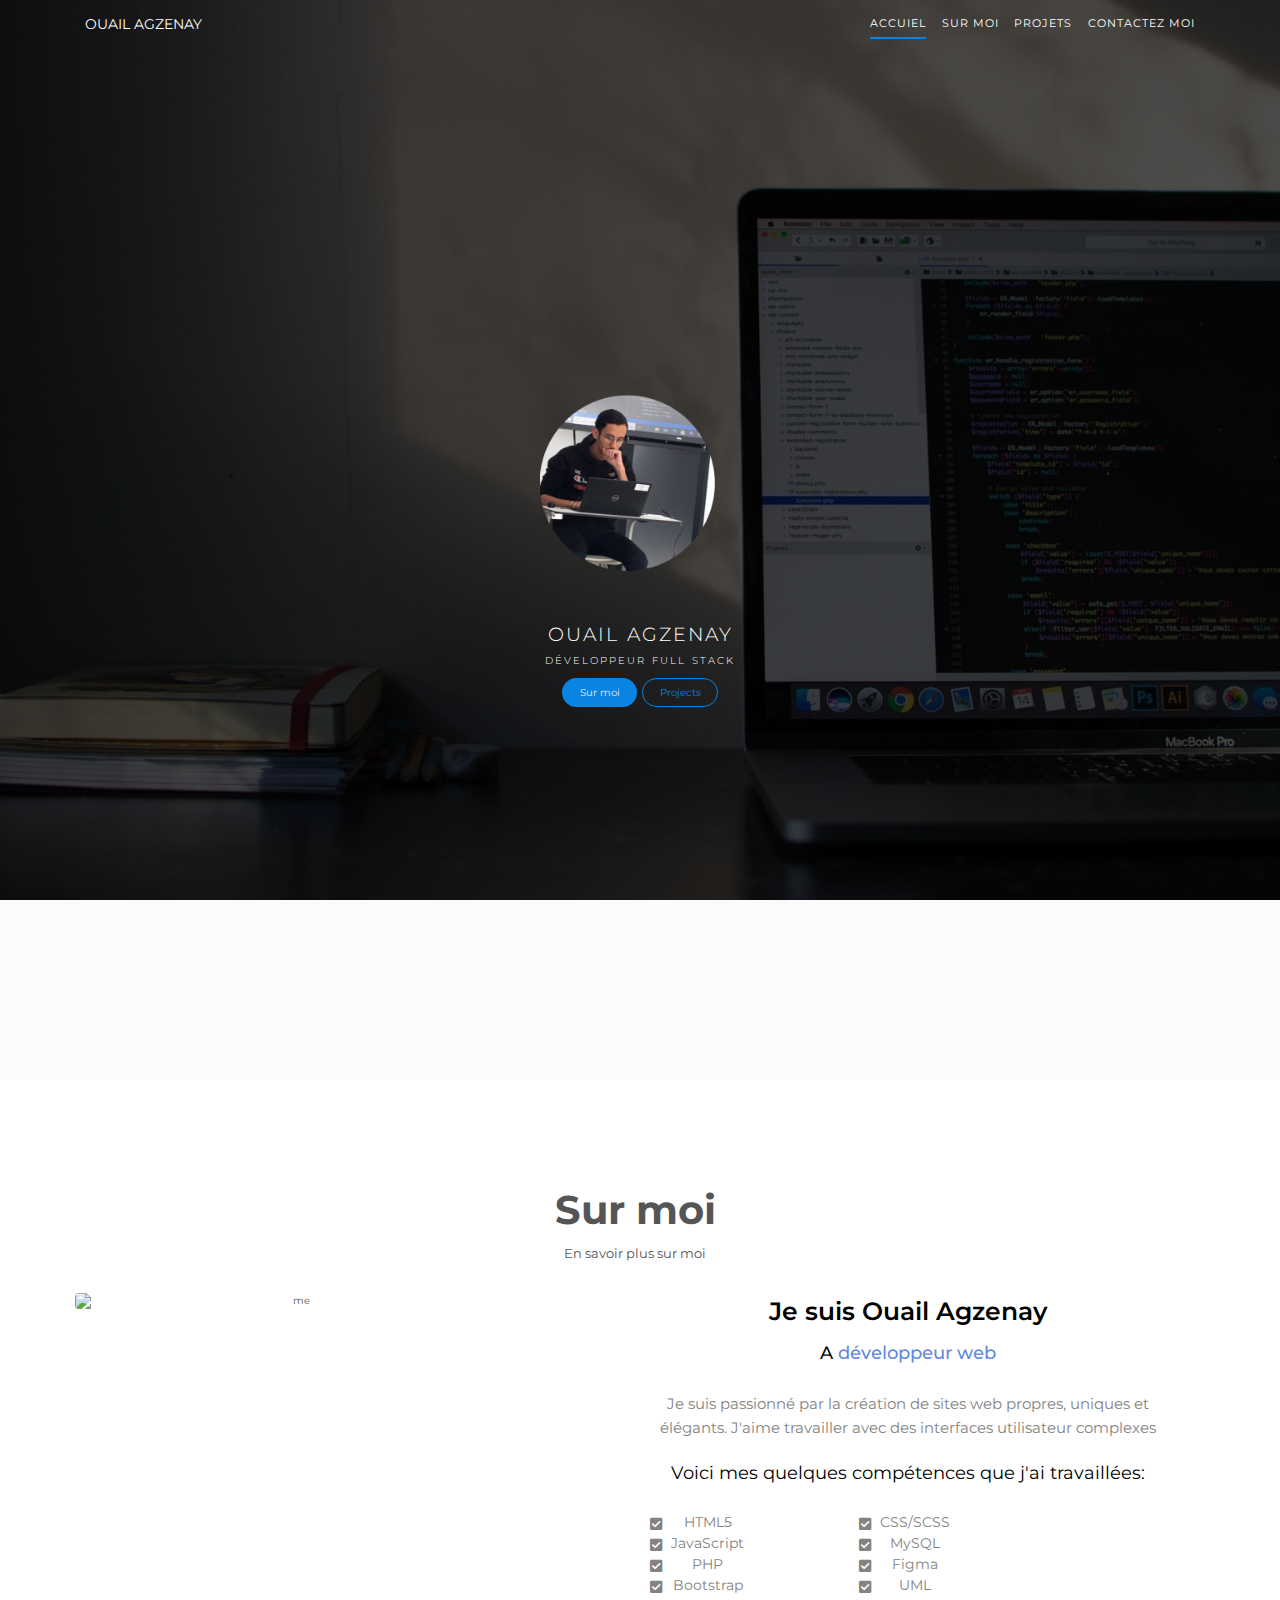
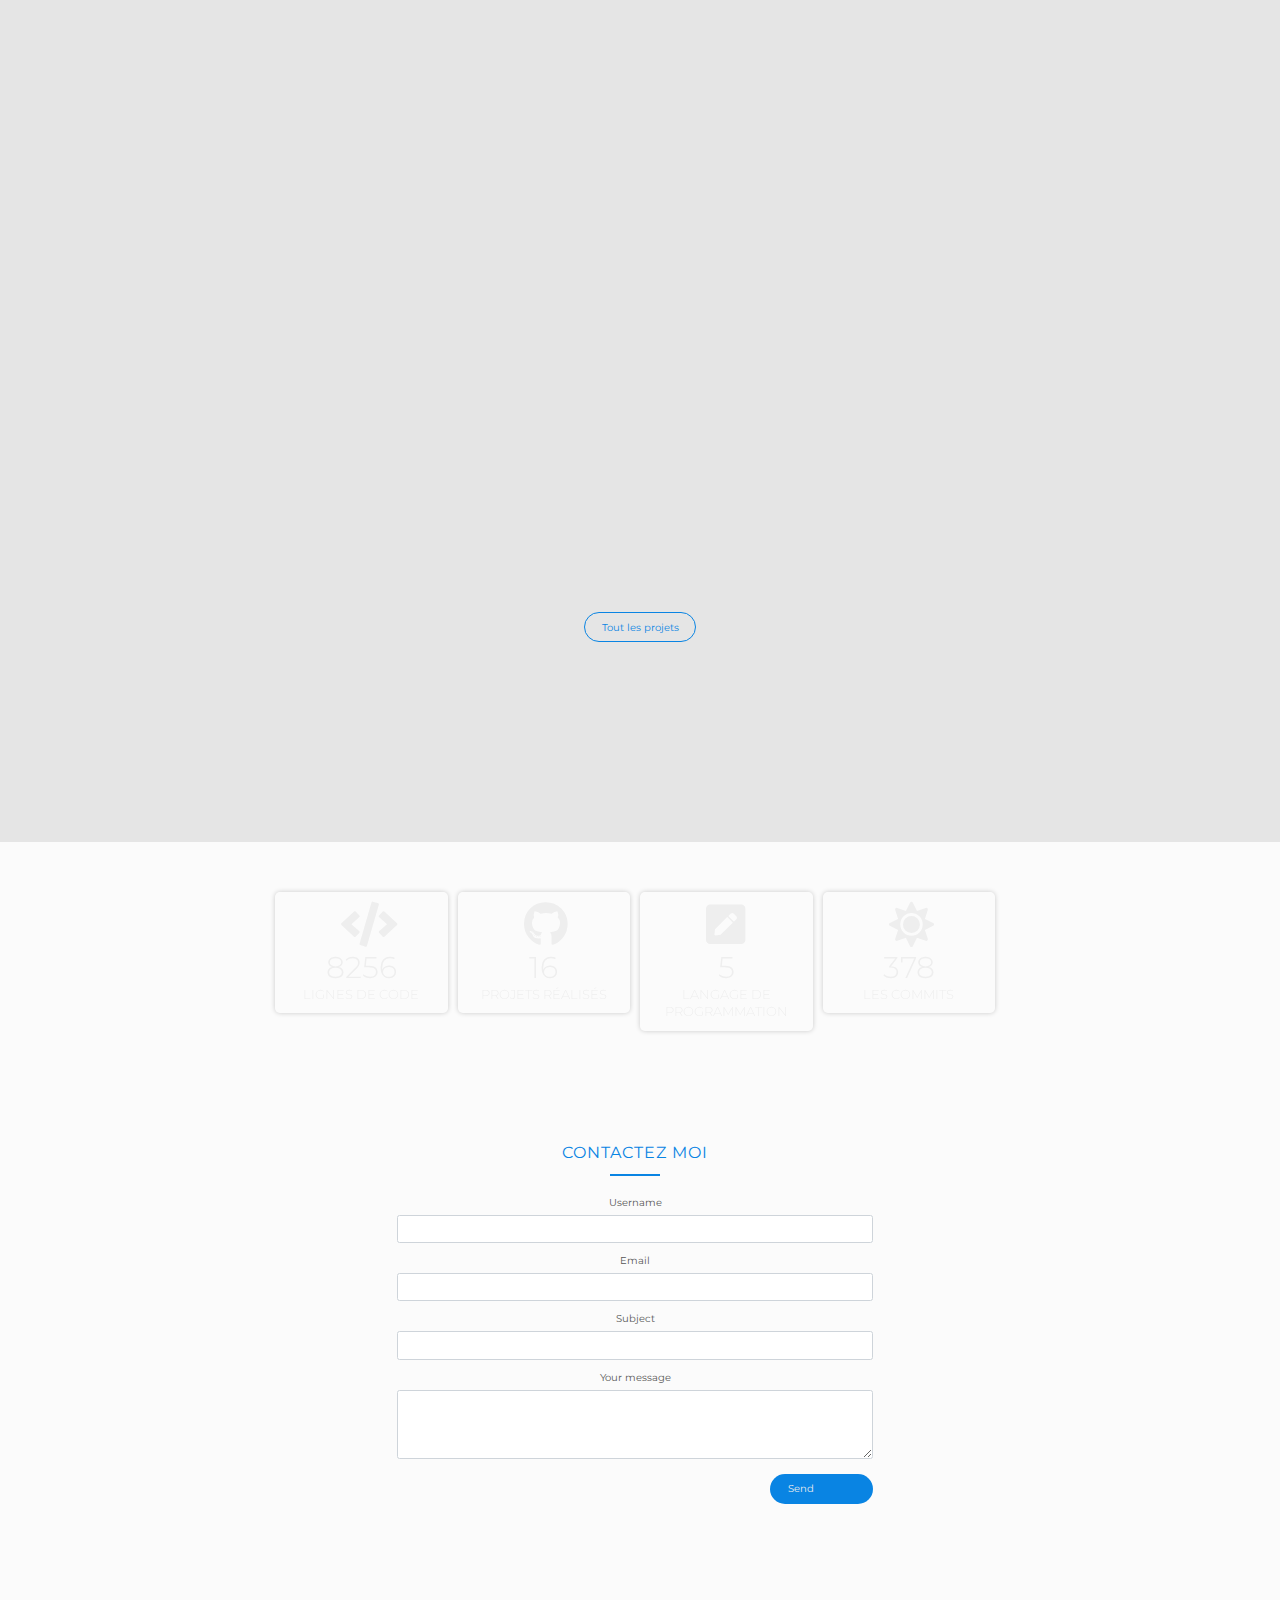
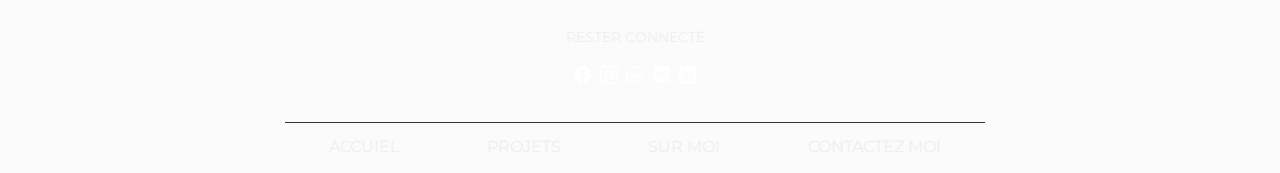
==== commit 640bc703: "up" ====
--- a/index.html
+++ b/index.html
@@ -31,17 +31,16 @@
                 <div class="collapse navbar-collapse" id="navbarTopCollapsible">
                     <ul class="navbar-nav ml-auto">
                         <li class="nav-item active">
-                            <a class="nav-link" href="#header">Home <span class="sr-only">(current)</span></a>
+                            <a class="nav-link" href="#header">Accuiel <span class="sr-only">(current)</span></a>
                         </li>
                         <li class="nav-item">
-                            <a class="nav-link" href="#about">About</a>
+                            <a class="nav-link" href="#about">Sur moi</a>
                         </li>
                         <li class="nav-item">
-                            <a class="nav-link" href="https://ouailagzenay.github.io/projects.html">Projects</a>
+                            <a class="nav-link" href="https://ouailagzenay.github.io/projects.html">Projets</a>
                         </li>
                         <li class="nav-item">
-                            <a class="nav-link" href="#contact">Contact me</a>
-                        </li>
+                            <a class="nav-link" href="#contact">Contactez moi</a></li>
 
                     </ul>
                 </div>
@@ -55,10 +54,10 @@
             </div>
             <h1 class="heading-primary">
                 <span class="heading-primary--main">Ouail Agzenay</span>
-                <span class="heading-primary--sub">Full Stack Developer</span>
+                <span class="heading-primary--sub">Développeur Full Stack</span>
             </h1>
             <div class="header__cta-box">
-                <a href="#about" class="btn btn--full">About</a>
+                <a href="#about" class="btn btn--full">Sur moi</a>
                 <a href="https://ouailagzenay.github.io/projects.html" class="btn btn--ghost">Projects</a>
             </div>
         </div>
@@ -321,7 +320,7 @@
         <div class="container">
             <div class="row justify-content-center">
                 <div class="col-md-10 col-lg-8">
-                    <h2 class="heading-secondary ">Contact me</h2>
+                    <h2 class="heading-secondary ">Contactez moi</h2>
                     <form>
                         <div class="form-group">
                             <label for="Username">Username</label>
@@ -355,7 +354,7 @@
         <div class="container">
             <div class="row justify-content-center ">
                 <div class="col-12  py-5 text-center mb-2">
-                    <h3 class="mb-4 heading-tertiary footer__social-heading">Stay connected</h3>
+                    <h3 class="mb-4 heading-tertiary footer__social-heading">Rester connecté</h3>
                     <!-- Absolute positioned social icons -->
                     <div class=" social-icons social-icons--lg">
                         <a href="#" class="social-icons__link">
@@ -378,10 +377,10 @@
     
                 <div class="col-12 mt-auto">
                     <nav class="nav footer__nav justify-content-around">
-                        <a class="nav-link active" href="#header">Home</a>
-                        <a class="nav-link" href="#">Projects</a>
-                        <a class="nav-link" href="#about">About</a>
-                        <a class="nav-link" href="#contact">Contact</a>
+                        <a class="nav-link active" href="#header">Accuiel</a>
+                        <a class="nav-link" href="#">Projets</a>
+                        <a class="nav-link" href="#about">Sur moi</a>
+                        <a class="nav-link" href="#contact">Contactez moi</a>
                     </nav>
                 </div>
             </div>
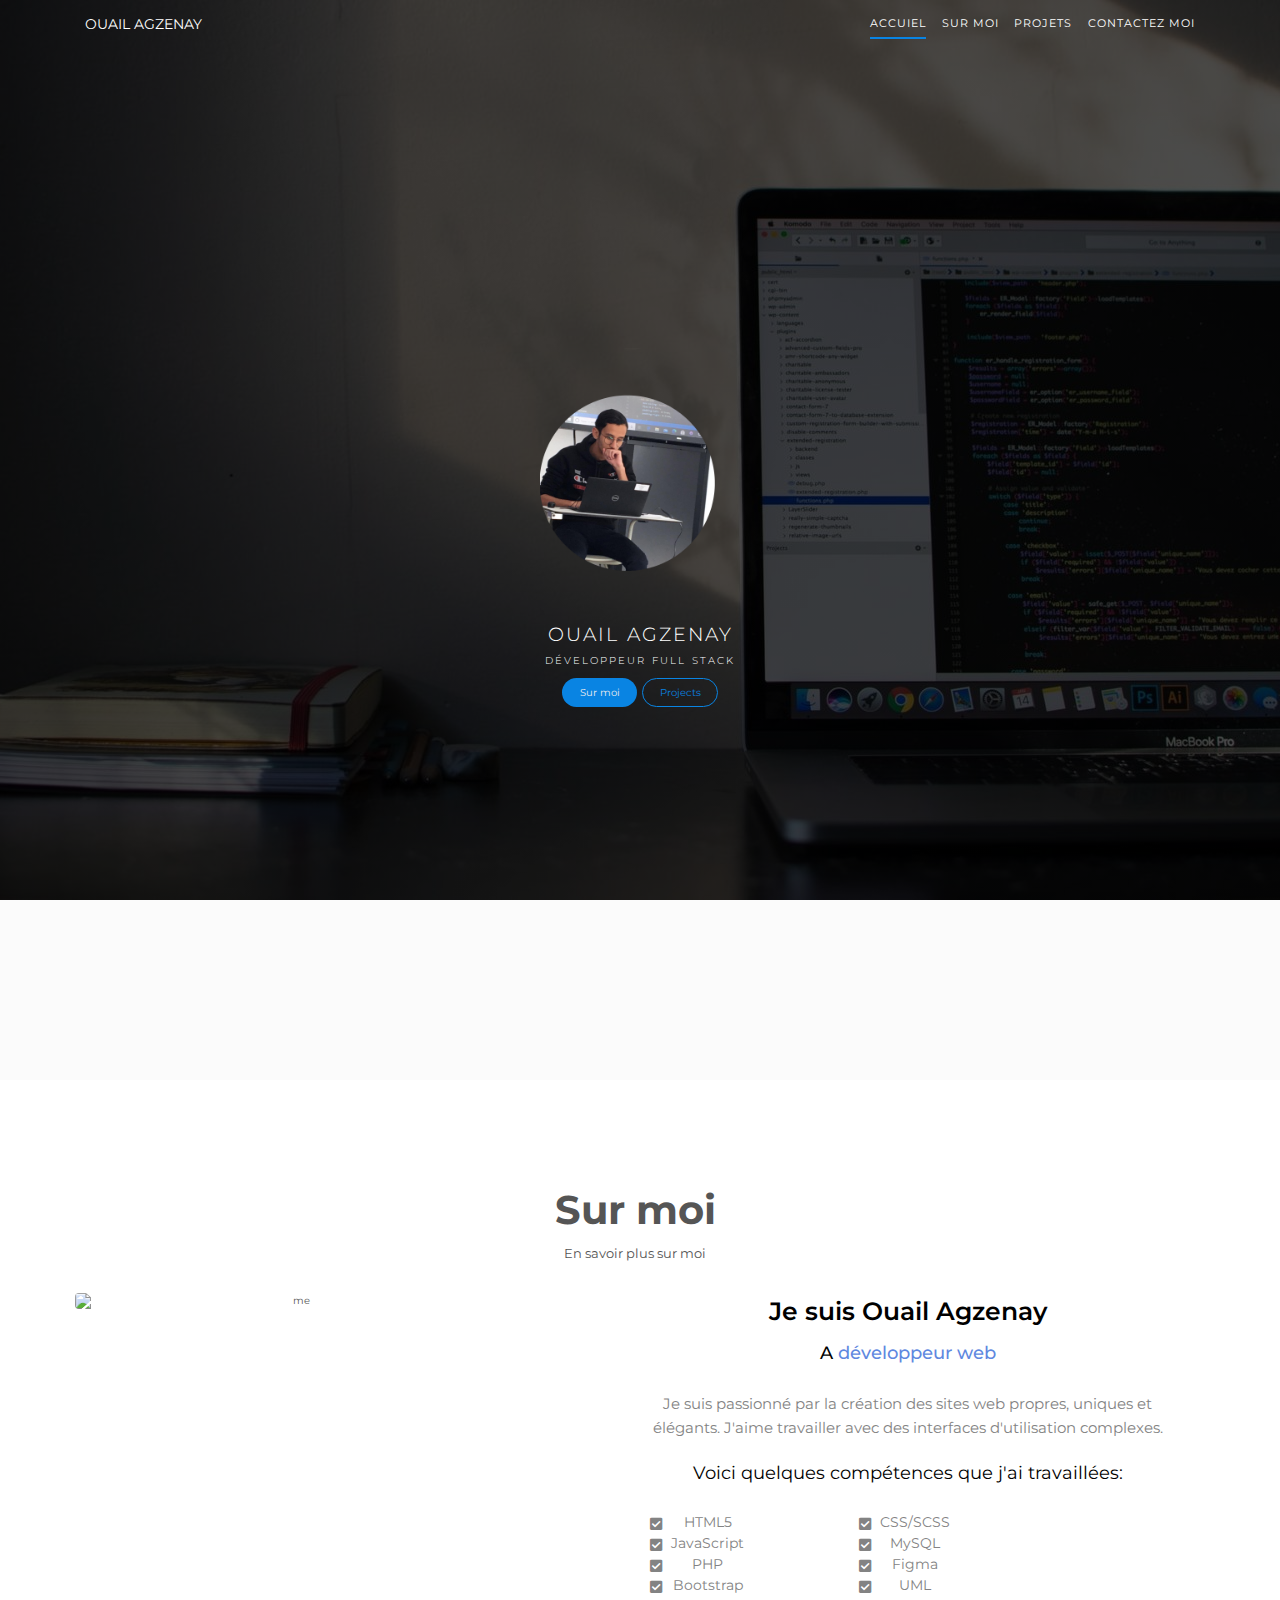
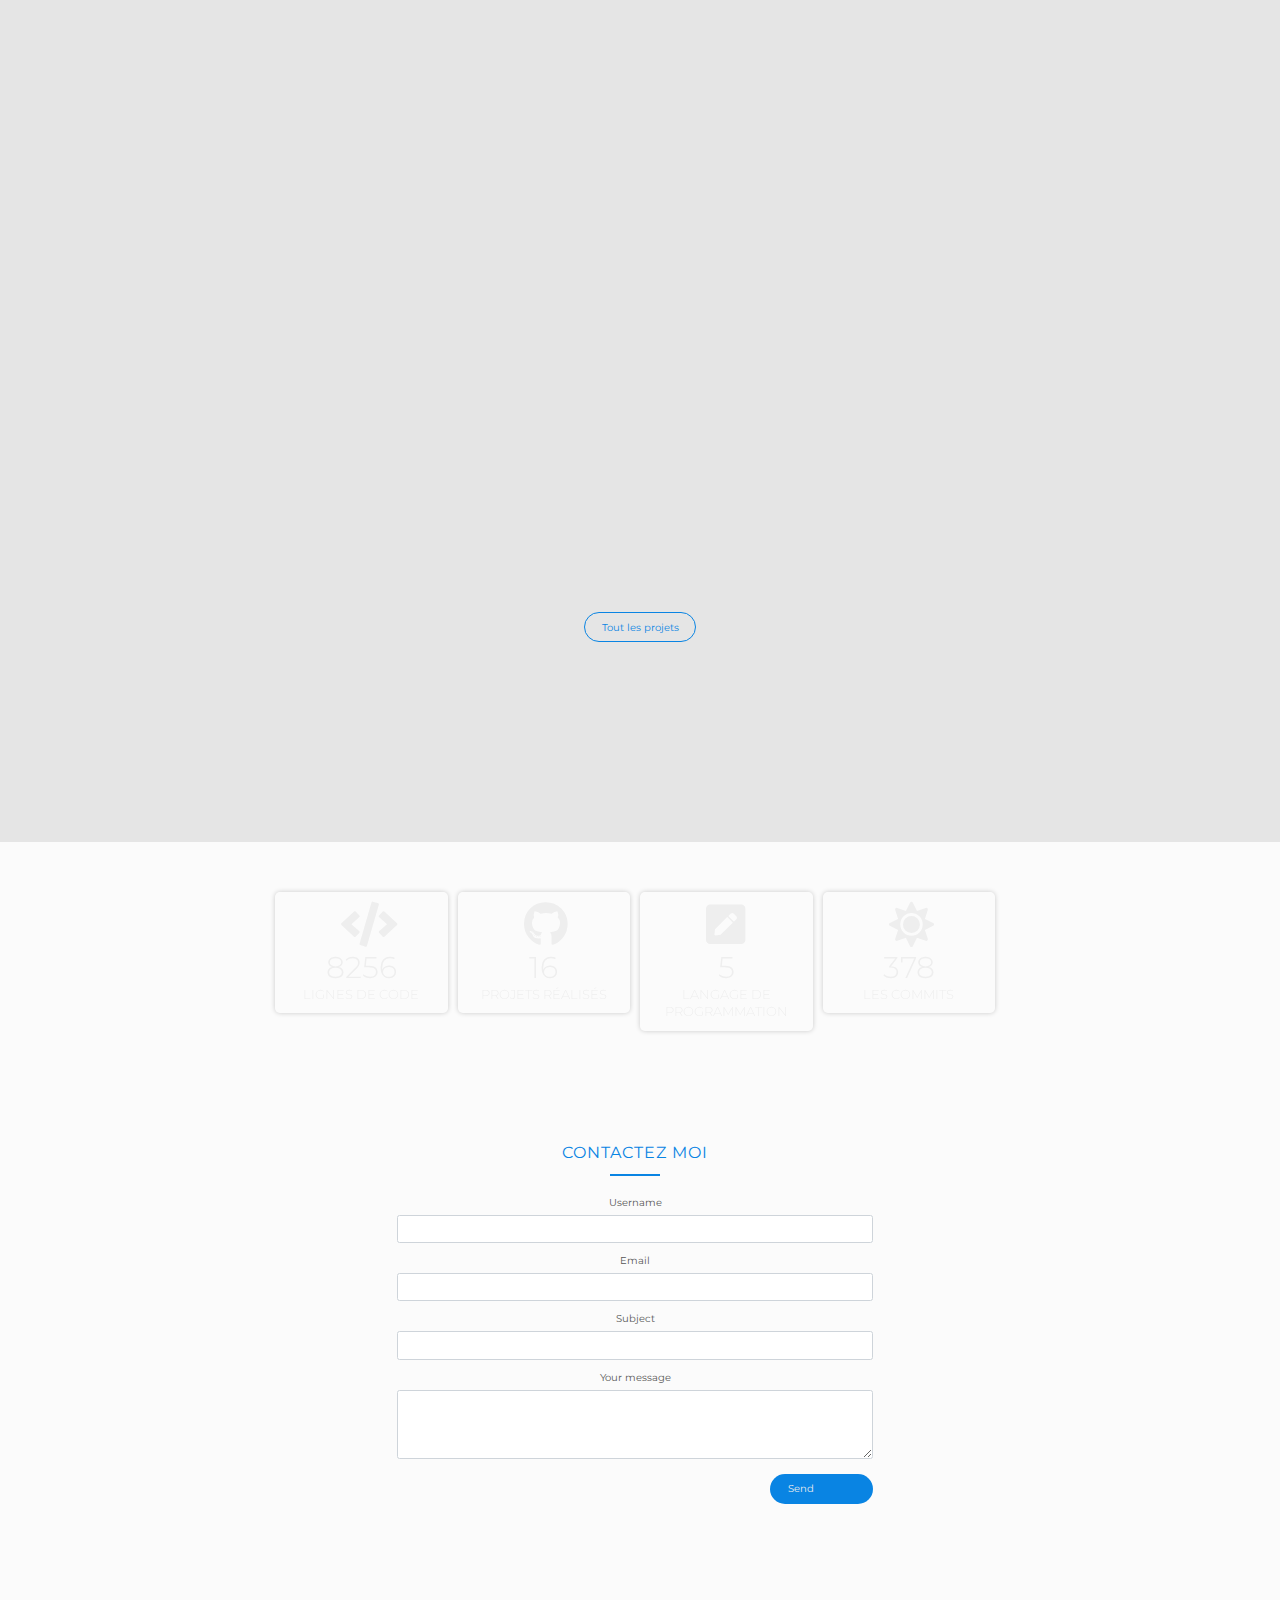
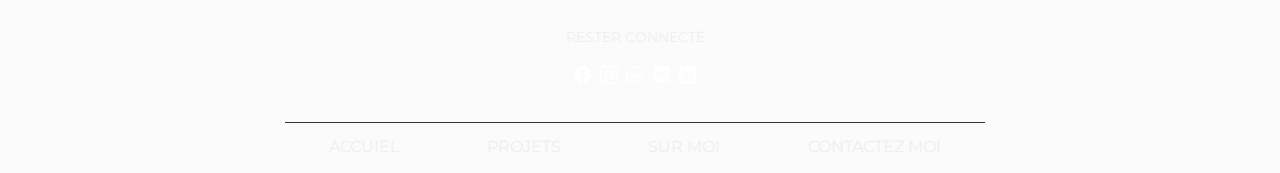
==== commit 601b2d95: "push" ====
--- a/index.html
+++ b/index.html
@@ -22,7 +22,7 @@
         <!-- Top fixed navbar -->
         <nav class="navbar navbar-top navbar-expand-md navbar-dark header__navbar">
             <div class="container-lg">
-                <a class="navbar-brand" href="#">Ouail Agzenay</a>
+                <a class="navbar-brand" href="https://ouailagzenay.github.io/">Ouail Agzenay</a>
                 <button class="navbar-toggler" type="button" data-toggle="collapse"
                     data-target="#navbarTopCollapsible" aria-controls="navbarTopCollapsible" aria-expanded="false"
                     aria-label="Toggle navigation">
@@ -31,7 +31,7 @@
                 <div class="collapse navbar-collapse" id="navbarTopCollapsible">
                     <ul class="navbar-nav ml-auto">
                         <li class="nav-item active">
-                            <a class="nav-link" href="#header">Accuiel <span class="sr-only">(current)</span></a>
+                            <a class="nav-link" href="https://ouailagzenay.github.io/">Accuiel <span class="sr-only">(current)</span></a>
                         </li>
                         <li class="nav-item">
                             <a class="nav-link" href="#about">Sur moi</a>
@@ -81,11 +81,10 @@
                           <h4>Je suis Ouail Agzenay</h4>
                           <h6>A <span>développeur web</span>
                           </h6>
-                          <p>Je suis passionné par la création de sites web propres, uniques et élégants.
-                            J'aime travailler avec des interfaces utilisateur complexes
+                          <p>Je suis passionné par la création des sites web propres, uniques et élégants. J'aime travailler avec des interfaces d'utilisation complexes.
                           </p>
                           <div class="skills">
-                              <h6>Voici mes quelques compétences que j'ai travaillées:</h6>
+                              <h6>Voici quelques compétences que j'ai travaillées:</h6>
                               <div class="skills-list">
                                   <ul class="fa-ul">
                                     <li><span class="fa-li"><i class="fas fa-check-square"></i></span>HTML5</li>
@@ -119,7 +118,7 @@
   <section id="projects">
     <div class="container1">
       <div class="project-wrapper">
-        <h2 class="section-title dark-blue-text">Projets</h2>
+        <h2 class="section-title dark-blue-text">Mes projets</h2>
 
       <!-- Each .row is a project2 -->
        <div class="row1">
@@ -131,15 +130,15 @@
           <p class="project-wrapper__text-info">construire avec html5, CSS3, JavaScript.</p>
 
           <div class="project-wrapper__text-btns">
-            <a href="http://ouailagzenay.me/Projet3-landingpage/projet/menu.html" target="_blank"
+            <a href="https://ouailagzenay.github.io/tanger/" target="_blank"
               rel="noopener noreferrer" class="cta-btn cta-btn--hero cta-btn--projects">See Live</a>
-            <a href="https://github.com/Ouailagzenay/Projet3-landingpage/tree/main/projet" target="_blank"
+            <a href="https://github.com/El-Mliki-Hicham/tanger/" target="_blank"
               class="cta-btn text-color-main">Source Code</a>
           </div>
         </div>
 
         <div class="project-wrapper__image">
-          <a href="http://ouailagzenay.me/Projet3-landingpage/projet/menu.html" target="_blank"
+          <a href="https://ouailagzenay.github.io/tanger/" target="_blank"
             rel="noopener noreferrer">
             <div class="thumbnail rounded">
               <img src="./ima/TANGE2.PNG" class="img-fluid" alt="Project Image" />
@@ -160,7 +159,7 @@
               <p class="project-wrapper__text-info">Construire avec HTML5, CSS3, javascript, Bootstrap.</p>
   
               <div class="project-wrapper__text-btns">
-                <a href="http://ouailagzenay.me/projet7_v1-Gestion-bibioth-que/R%C3%A9alisation/index.html"
+                <a href="https://ouailagzenay.github.io/projet7_v1-Gestion-bibioth-que/R%C3%A9alisation/"
                   target="_blank" rel="noopener noreferrer" class="cta-btn cta-btn--hero cta-btn--projects">See Live</a>
                 <a href="https://github.com/Ouailagzenay/projet7_v1-Gestion-bibioth-que/tree/version2" target="_blank"
                   class="cta-btn text-color-main">Source Code</a>
@@ -168,7 +167,7 @@
             </div>
   
             <div class="project-wrapper__image">
-              <a href="http://ouailagzenay.me/projet7_v1-Gestion-bibioth-que/R%C3%A9alisation/index.html" target="_blank"
+              <a href="https://ouailagzenay.github.io/projet7_v1-Gestion-bibioth-que/R%C3%A9alisation" target="_blank"
                 rel="noopener noreferrer">
                 <div class="thumbnail rounded">
                   <img src="ima/Capture1.PNG" class="img-fluid" alt="Project Image" />
@@ -189,7 +188,7 @@
               </p>
   
               <div class="project-wrapper__text-btns">
-                <a href="https://raw.githack.com/Ouailagzenay/projet6-jeux-avec-Js/main/R%C3%A9alisation/index.html"
+                <a href="https://ouailagzenay.github.io/projet6-jeux-avec-Js/R%C3%A9alisation/"
                   target="_blank" rel="noopener noreferrer" class="cta-btn cta-btn--hero cta-btn--projects">See Live</a>
                 <a href="https://github.com/Ouailagzenay/projet6-jeux-avec-Js/tree/main/R%C3%A9alisation" target="_blank"
                   class="cta-btn text-color-main">Source Code</a>
@@ -197,7 +196,7 @@
             </div>
   
             <div class="project-wrapper__image">
-              <a href="https://raw.githack.com/Ouailagzenay/projet6-jeux-avec-Js/main/R%C3%A9alisation/index.html" target="_blank"
+              <a href="https://ouailagzenay.github.io/projet6-jeux-avec-Js/R%C3%A9alisation/" target="_blank"
                 rel="noopener noreferrer">
                 <div class="thumbnail rounded">
                   <img src="ima/Capture2.PNG" class="img-fluid" alt="Project Image" />
@@ -219,7 +218,7 @@
             <p class="project-wrapper__text-info">Construire avec HTML5, CSS3.</p>
 
             <div class="project-wrapper__text-btns">
-              <a href="http://ouailagzenay.me/projet5-site-vitrine/projet5/projet.html" target="_blank"
+              <a href="https://ouailagzenay.github.io/projet5-site-vitrine/projet5/" target="_blank"
                 rel="noopener noreferrer" class="cta-btn cta-btn--hero cta-btn--projects">See Live</a>
               <a href="https://github.com/Ouailagzenay/projet5-site-vitrine" target="_blank"
                 class="cta-btn text-color-main">Source Code</a>
@@ -227,7 +226,7 @@
           </div>
 
           <div class="project-wrapper__image">
-            <a href="http://ouailagzenay.me/projet5-site-vitrine/projet5/projet.html" target="_blank"
+            <a href="https://ouailagzenay.github.io/projet5-site-vitrine/projet5/" target="_blank"
               rel="noopener noreferrer">
               <div class="thumbnail rounded">
                 <img src="ima/Capture.PNG" class="img-fluid" alt="Project Image" />
@@ -246,15 +245,15 @@
           <p class="project-wrapper__text-info">Construire avec HTML5, CSS3.</p>
 
           <div class="project-wrapper__text-btns">
-            <a href="http://ouailagzenay.me/Projet3-landingpage/projet/menu.html" target="_blank"
+            <a href="https://ouailagzenay.github.io/project2-page-contact/realisation_v2/index.html" target="_blank"
               rel="noopener noreferrer" class="cta-btn cta-btn--hero cta-btn--projects">See Live</a>
-            <a href="https://github.com/Ouailagzenay/Projet3-landingpage/tree/main/projet" target="_blank"
+            <a href="https://github.com/Ouailagzenay/project2-page-contact" target="_blank"
               class="cta-btn text-color-main">Source Code</a>
           </div>
         </div>
 
         <div class="project-wrapper__image">
-          <a href="http://ouailagzenay.me/Projet3-landingpage/projet/menu.html" target="_blank"
+          <a href="https://ouailagzenay.github.io/project2-page-contact/realisation_v2/index.html" target="_blank"
             rel="noopener noreferrer">
             <div class="thumbnail rounded">
               <img src="./ima/page-contact.PNG" class="img-fluid" alt="Project Image" />
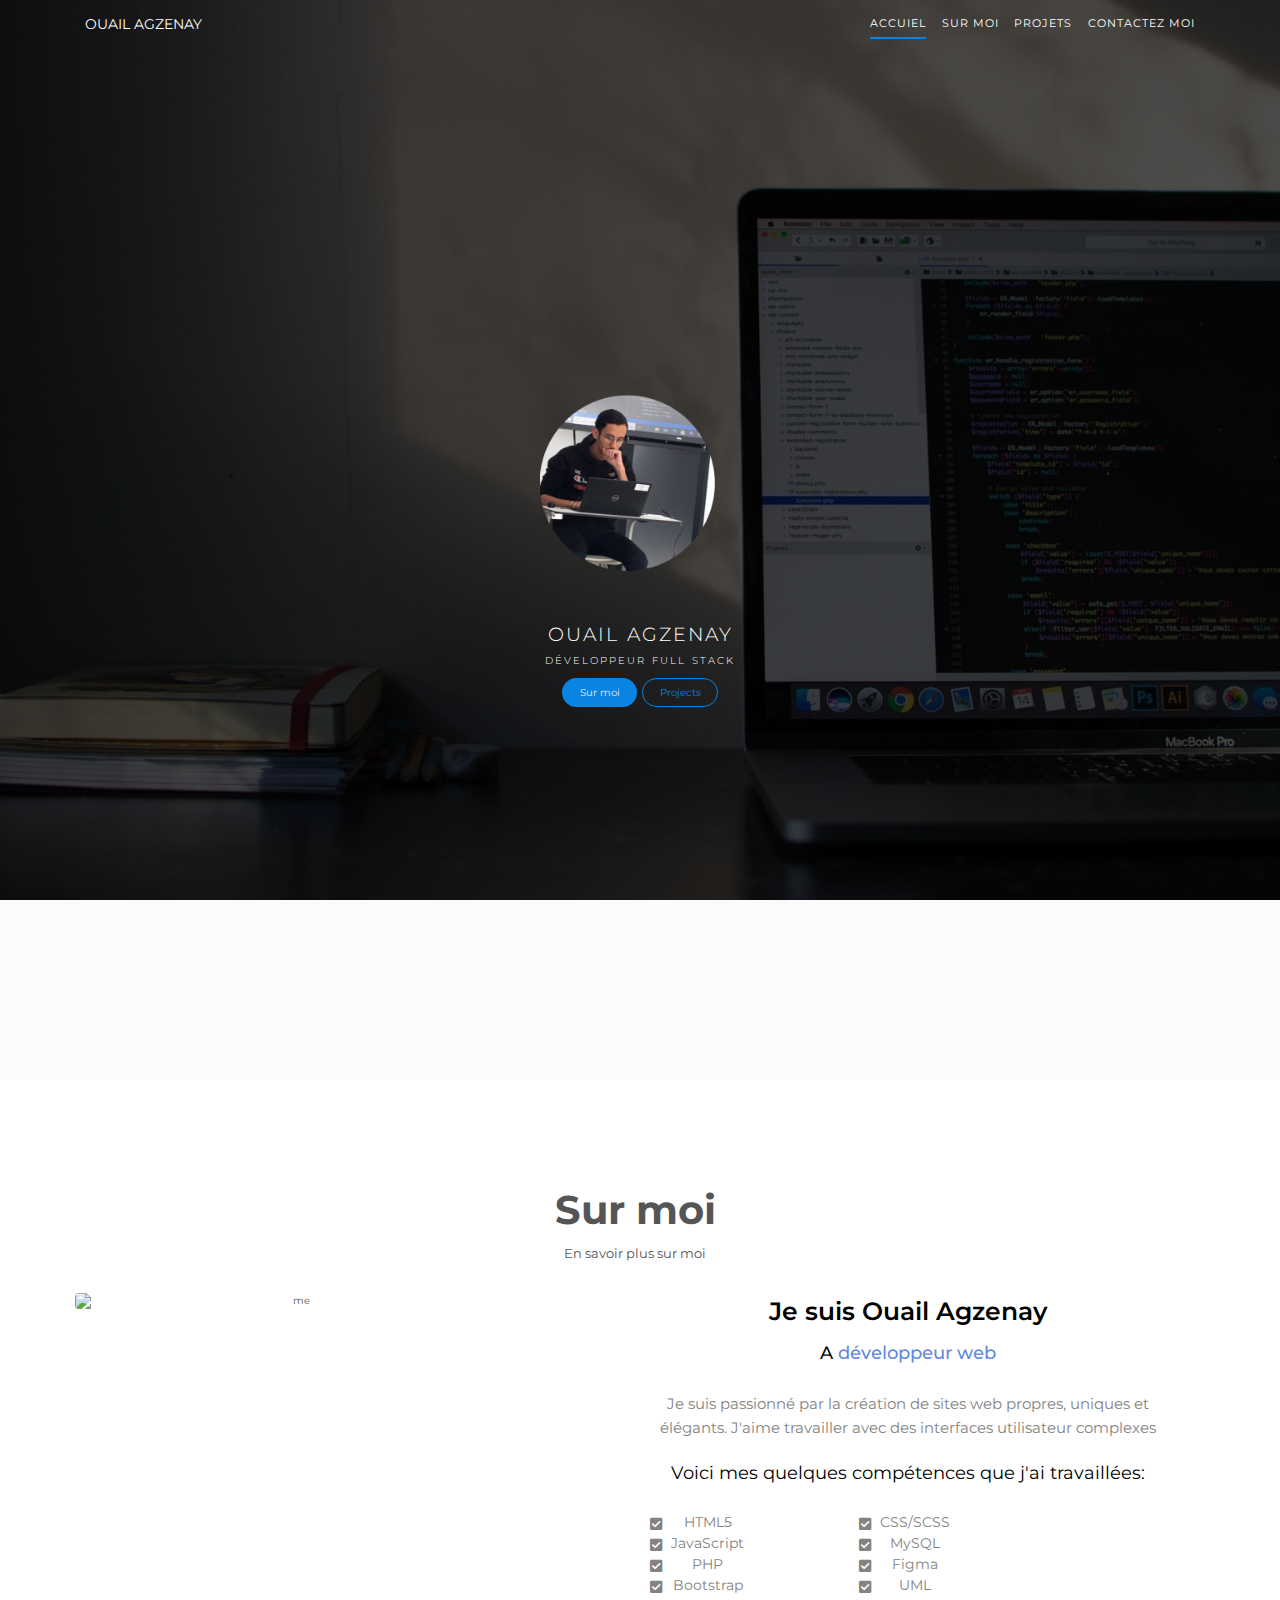
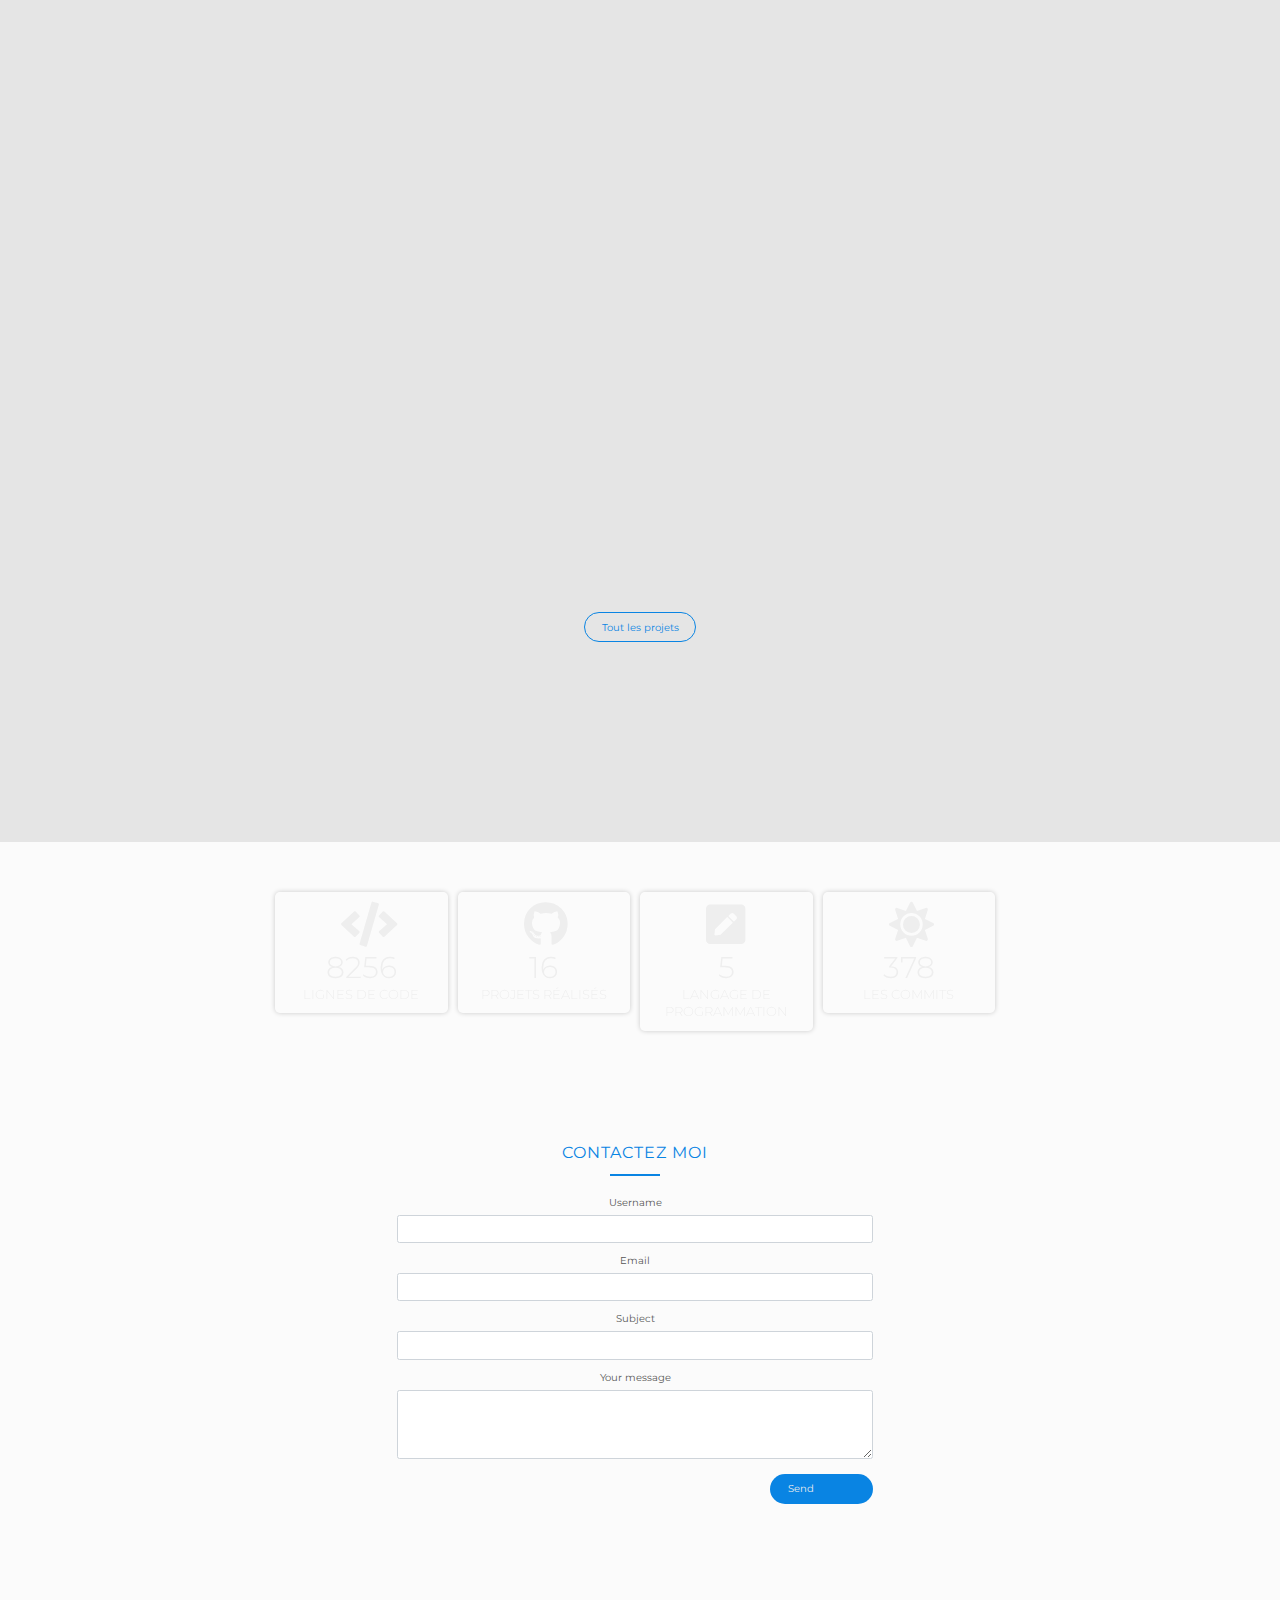
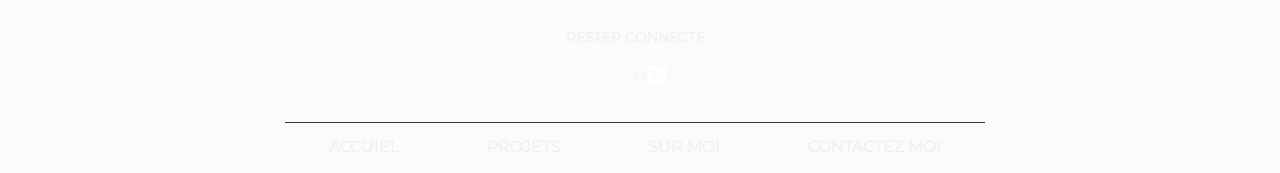
==== commit 8f9c88d2: "UP" ====
--- a/index.html
+++ b/index.html
@@ -81,10 +81,11 @@
                           <h4>Je suis Ouail Agzenay</h4>
                           <h6>A <span>développeur web</span>
                           </h6>
-                          <p>Je suis passionné par la création des sites web propres, uniques et élégants. J'aime travailler avec des interfaces d'utilisation complexes.
+                          <p>Je suis passionné par la création de sites web propres, uniques et élégants.
+                            J'aime travailler avec des interfaces utilisateur complexes
                           </p>
                           <div class="skills">
-                              <h6>Voici quelques compétences que j'ai travaillées:</h6>
+                              <h6>Voici mes quelques compétences que j'ai travaillées:</h6>
                               <div class="skills-list">
                                   <ul class="fa-ul">
                                     <li><span class="fa-li"><i class="fas fa-check-square"></i></span>HTML5</li>
@@ -103,10 +104,10 @@
                               </div>
                           </div>
                           <div class="social">
-                              <a href=""><i style="color: aliceblue;" class="fa-brands fa-facebook-f"></i></a>
-                              <a href=""><i style="color: aliceblue;" class="fa-brands fa-linkedin-in"></i></a>
-                              <a href=""><i style="color: aliceblue;" class="fa-brands fa-instagram"></i></a>
-                              <a href=""><i style="color: aliceblue;" class="fa-brands fa-github"></i></a>
+                              <!-- <a href=""><i style="color: aliceblue;" class="fa-brands fa-facebook-f"></i></a> -->
+                              <a href="https://www.linkedin.com/in/ouail-agzenay-578653235/"><i style="color: aliceblue;" class="fa-brands fa-linkedin-in"></i></a>
+                              <!-- <a href=""><i style="color: aliceblue;" class="fa-brands fa-instagram"></i></a> -->
+                              <a href="https://github.com/Ouailagzenay"><i style="color: aliceblue;" class="fa-brands fa-github"></i></a>
                               <!-- <a href=""><i class="fa fa-linkedin"></i></a> -->
                           </div>
                       </div>
@@ -118,7 +119,7 @@
   <section id="projects">
     <div class="container1">
       <div class="project-wrapper">
-        <h2 class="section-title dark-blue-text">Mes projets</h2>
+        <h2 class="section-title dark-blue-text">Projets</h2>
 
       <!-- Each .row is a project2 -->
        <div class="row1">
@@ -130,15 +131,15 @@
           <p class="project-wrapper__text-info">construire avec html5, CSS3, JavaScript.</p>
 
           <div class="project-wrapper__text-btns">
-            <a href="https://ouailagzenay.github.io/tanger/" target="_blank"
+            <a href="http://ouailagzenay.me/Projet3-landingpage/projet/menu.html" target="_blank"
               rel="noopener noreferrer" class="cta-btn cta-btn--hero cta-btn--projects">See Live</a>
-            <a href="https://github.com/El-Mliki-Hicham/tanger/" target="_blank"
+            <a href="https://github.com/Ouailagzenay/Projet3-landingpage/tree/main/projet" target="_blank"
               class="cta-btn text-color-main">Source Code</a>
           </div>
         </div>
 
         <div class="project-wrapper__image">
-          <a href="https://ouailagzenay.github.io/tanger/" target="_blank"
+          <a href="http://ouailagzenay.me/Projet3-landingpage/projet/menu.html" target="_blank"
             rel="noopener noreferrer">
             <div class="thumbnail rounded">
               <img src="./ima/TANGE2.PNG" class="img-fluid" alt="Project Image" />
@@ -159,7 +160,7 @@
               <p class="project-wrapper__text-info">Construire avec HTML5, CSS3, javascript, Bootstrap.</p>
   
               <div class="project-wrapper__text-btns">
-                <a href="https://ouailagzenay.github.io/projet7_v1-Gestion-bibioth-que/R%C3%A9alisation/"
+                <a href="http://ouailagzenay.me/projet7_v1-Gestion-bibioth-que/R%C3%A9alisation/index.html"
                   target="_blank" rel="noopener noreferrer" class="cta-btn cta-btn--hero cta-btn--projects">See Live</a>
                 <a href="https://github.com/Ouailagzenay/projet7_v1-Gestion-bibioth-que/tree/version2" target="_blank"
                   class="cta-btn text-color-main">Source Code</a>
@@ -167,7 +168,7 @@
             </div>
   
             <div class="project-wrapper__image">
-              <a href="https://ouailagzenay.github.io/projet7_v1-Gestion-bibioth-que/R%C3%A9alisation" target="_blank"
+              <a href="http://ouailagzenay.me/projet7_v1-Gestion-bibioth-que/R%C3%A9alisation/index.html" target="_blank"
                 rel="noopener noreferrer">
                 <div class="thumbnail rounded">
                   <img src="ima/Capture1.PNG" class="img-fluid" alt="Project Image" />
@@ -188,7 +189,7 @@
               </p>
   
               <div class="project-wrapper__text-btns">
-                <a href="https://ouailagzenay.github.io/projet6-jeux-avec-Js/R%C3%A9alisation/"
+                <a href="https://raw.githack.com/Ouailagzenay/projet6-jeux-avec-Js/main/R%C3%A9alisation/index.html"
                   target="_blank" rel="noopener noreferrer" class="cta-btn cta-btn--hero cta-btn--projects">See Live</a>
                 <a href="https://github.com/Ouailagzenay/projet6-jeux-avec-Js/tree/main/R%C3%A9alisation" target="_blank"
                   class="cta-btn text-color-main">Source Code</a>
@@ -196,7 +197,7 @@
             </div>
   
             <div class="project-wrapper__image">
-              <a href="https://ouailagzenay.github.io/projet6-jeux-avec-Js/R%C3%A9alisation/" target="_blank"
+              <a href="https://raw.githack.com/Ouailagzenay/projet6-jeux-avec-Js/main/R%C3%A9alisation/index.html" target="_blank"
                 rel="noopener noreferrer">
                 <div class="thumbnail rounded">
                   <img src="ima/Capture2.PNG" class="img-fluid" alt="Project Image" />
@@ -218,7 +219,7 @@
             <p class="project-wrapper__text-info">Construire avec HTML5, CSS3.</p>
 
             <div class="project-wrapper__text-btns">
-              <a href="https://ouailagzenay.github.io/projet5-site-vitrine/projet5/" target="_blank"
+              <a href="http://ouailagzenay.me/projet5-site-vitrine/projet5/projet.html" target="_blank"
                 rel="noopener noreferrer" class="cta-btn cta-btn--hero cta-btn--projects">See Live</a>
               <a href="https://github.com/Ouailagzenay/projet5-site-vitrine" target="_blank"
                 class="cta-btn text-color-main">Source Code</a>
@@ -226,7 +227,7 @@
           </div>
 
           <div class="project-wrapper__image">
-            <a href="https://ouailagzenay.github.io/projet5-site-vitrine/projet5/" target="_blank"
+            <a href="http://ouailagzenay.me/projet5-site-vitrine/projet5/projet.html" target="_blank"
               rel="noopener noreferrer">
               <div class="thumbnail rounded">
                 <img src="ima/Capture.PNG" class="img-fluid" alt="Project Image" />
@@ -245,15 +246,15 @@
           <p class="project-wrapper__text-info">Construire avec HTML5, CSS3.</p>
 
           <div class="project-wrapper__text-btns">
-            <a href="https://ouailagzenay.github.io/project2-page-contact/realisation_v2/index.html" target="_blank"
+            <a href="http://ouailagzenay.me/Projet3-landingpage/projet/menu.html" target="_blank"
               rel="noopener noreferrer" class="cta-btn cta-btn--hero cta-btn--projects">See Live</a>
-            <a href="https://github.com/Ouailagzenay/project2-page-contact" target="_blank"
+            <a href="https://github.com/Ouailagzenay/Projet3-landingpage/tree/main/projet" target="_blank"
               class="cta-btn text-color-main">Source Code</a>
           </div>
         </div>
 
         <div class="project-wrapper__image">
-          <a href="https://ouailagzenay.github.io/project2-page-contact/realisation_v2/index.html" target="_blank"
+          <a href="http://ouailagzenay.me/Projet3-landingpage/projet/menu.html" target="_blank"
             rel="noopener noreferrer">
             <div class="thumbnail rounded">
               <img src="./ima/page-contact.PNG" class="img-fluid" alt="Project Image" />
@@ -357,18 +358,20 @@
                     <!-- Absolute positioned social icons -->
                     <div class=" social-icons social-icons--lg">
                         <a href="#" class="social-icons__link">
-                         <img class="icon social-icons__icon" src="icon/facebook.png" alt="">
+                         <!-- <img class="icon social-icons__icon" src="icon/facebook.png" alt=""> -->
+
                         </a>
                         <a href="#" class="social-icons__link">
-                          <img class="icon social-icons__icon" src="icon/instagram.png" alt="">
+                          <!-- <img class="icon social-icons__icon" src="icon/instagram.png" alt=""> -->
                       </a>
                         <a href="#" class="social-icons__link">
-                          <img class="icon social-icons__icon" src="icon/whatsapp.png" alt="">
+                          <!-- <img class="icon social-icons__icon" src="icon/whatsapp.png" alt=""> -->
                         </a>
                         <a href="#" class="social-icons__link">
-                          <img class="icon social-icons__icon" src="icon/discord.png" alt="">
+                          <!-- <img class="icon social-icons__icon" src="icon/discord.png" alt=""> -->
+                          <a href="https://github.com/Ouailagzenay"><i style="color: aliceblue;" class="fa-brands fa-github"></i></a>
                         </a>
-                        <a href="#" class="social-icons__link">
+                        <a href="https://www.linkedin.com/in/ouail-agzenay-578653235/" class="social-icons__link">
                           <img class="icon social-icons__icon" src="icon/linkedin.png" alt="">
                         </a>
                     </div>
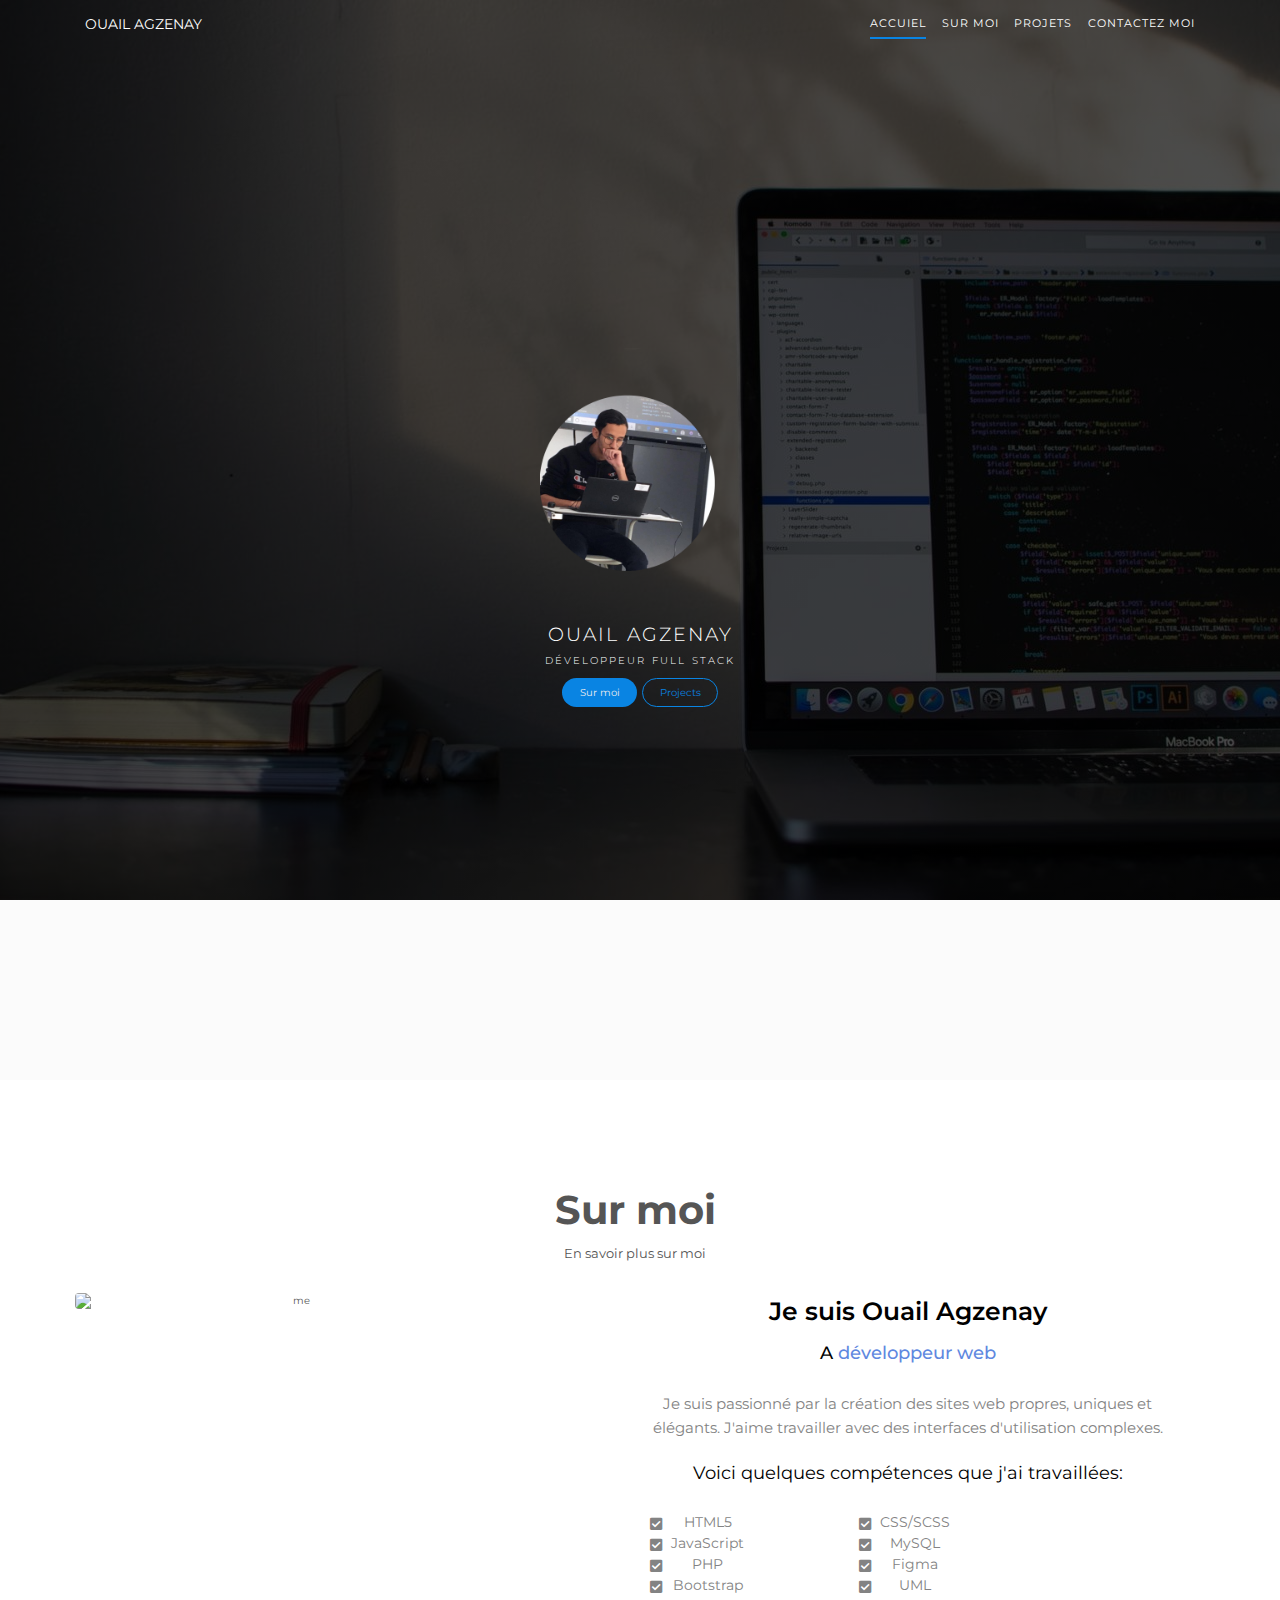
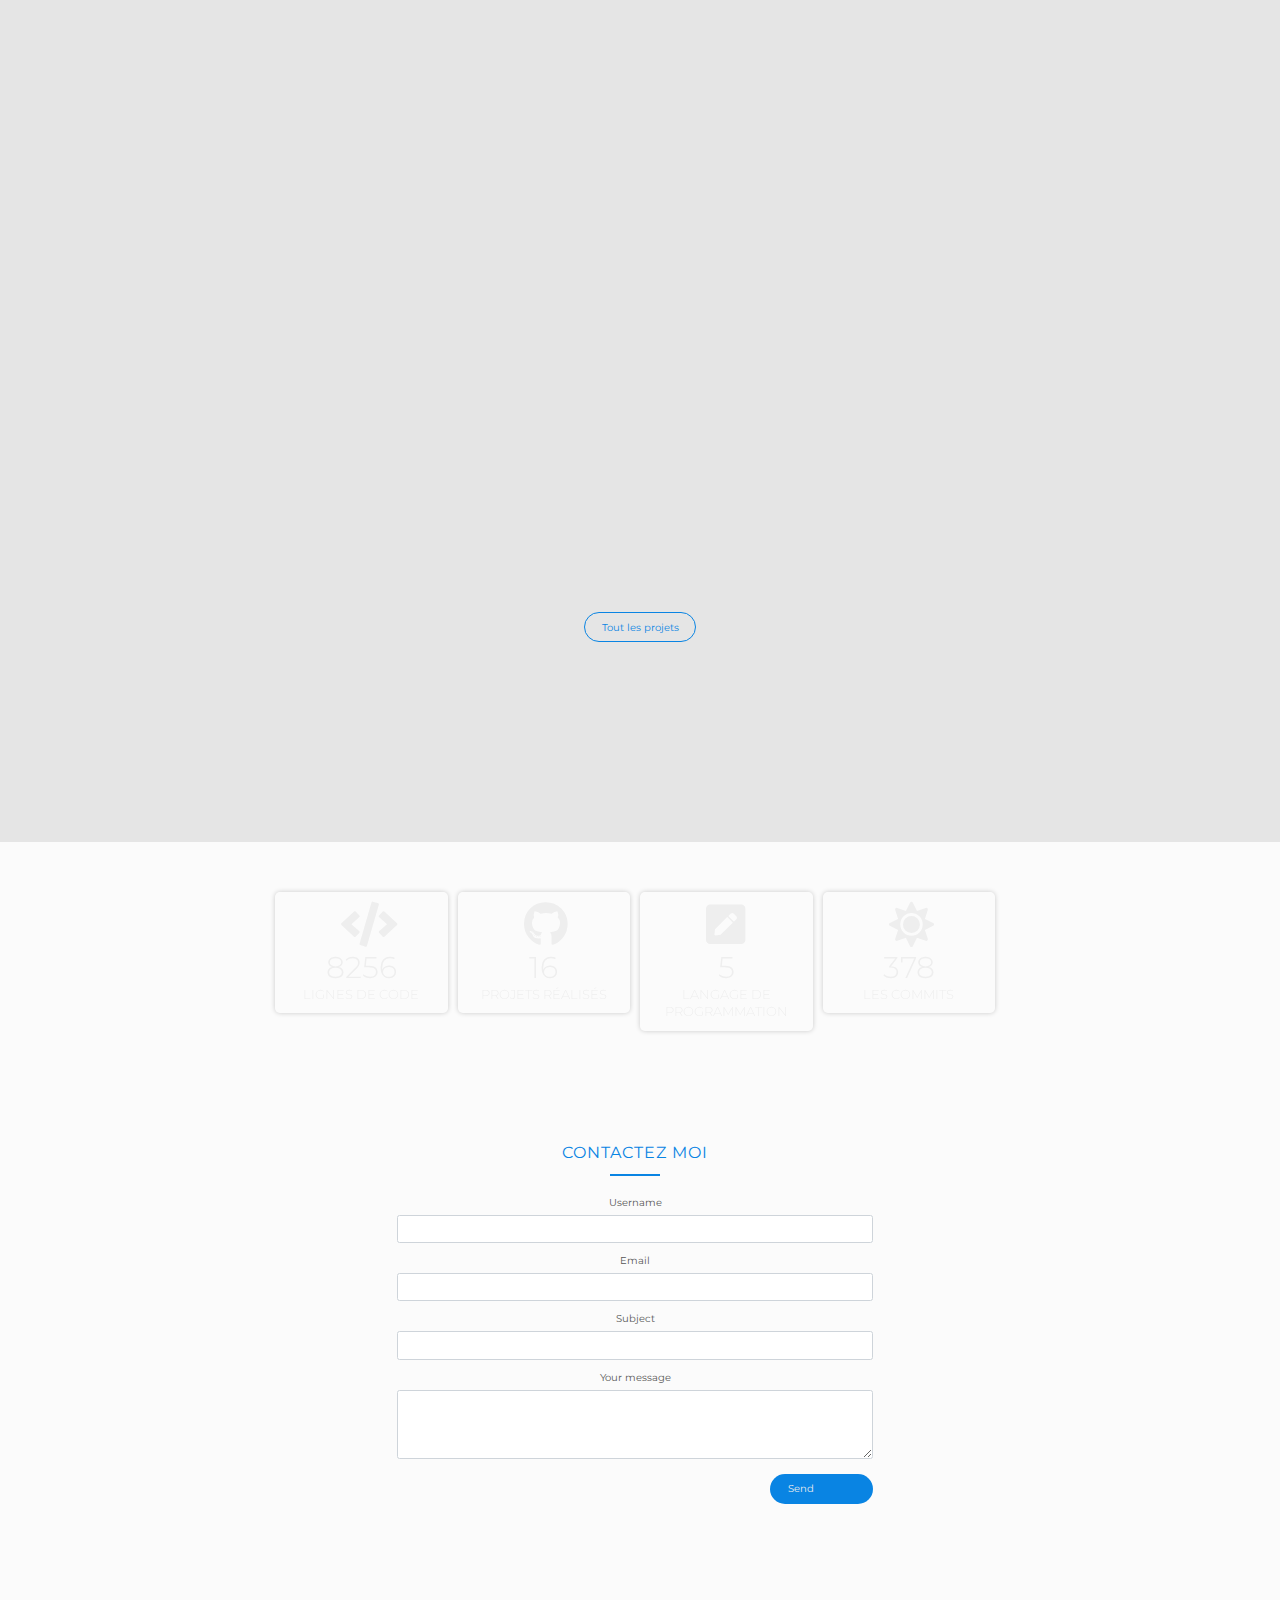
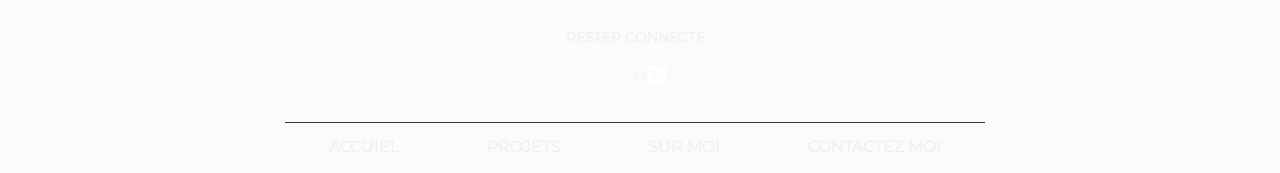
==== commit de59aae5: "Merge branch 'main' of https://github.com/Ouailagzenay/ouailagzenay.github.io" ====
--- a/index.html
+++ b/index.html
@@ -81,11 +81,10 @@
                           <h4>Je suis Ouail Agzenay</h4>
                           <h6>A <span>développeur web</span>
                           </h6>
-                          <p>Je suis passionné par la création de sites web propres, uniques et élégants.
-                            J'aime travailler avec des interfaces utilisateur complexes
+                          <p>Je suis passionné par la création des sites web propres, uniques et élégants. J'aime travailler avec des interfaces d'utilisation complexes.
                           </p>
                           <div class="skills">
-                              <h6>Voici mes quelques compétences que j'ai travaillées:</h6>
+                              <h6>Voici quelques compétences que j'ai travaillées:</h6>
                               <div class="skills-list">
                                   <ul class="fa-ul">
                                     <li><span class="fa-li"><i class="fas fa-check-square"></i></span>HTML5</li>
@@ -119,7 +118,7 @@
   <section id="projects">
     <div class="container1">
       <div class="project-wrapper">
-        <h2 class="section-title dark-blue-text">Projets</h2>
+        <h2 class="section-title dark-blue-text">Mes projets</h2>
 
       <!-- Each .row is a project2 -->
        <div class="row1">
@@ -131,15 +130,15 @@
           <p class="project-wrapper__text-info">construire avec html5, CSS3, JavaScript.</p>
 
           <div class="project-wrapper__text-btns">
-            <a href="http://ouailagzenay.me/Projet3-landingpage/projet/menu.html" target="_blank"
+            <a href="https://ouailagzenay.github.io/tanger/" target="_blank"
               rel="noopener noreferrer" class="cta-btn cta-btn--hero cta-btn--projects">See Live</a>
-            <a href="https://github.com/Ouailagzenay/Projet3-landingpage/tree/main/projet" target="_blank"
+            <a href="https://github.com/El-Mliki-Hicham/tanger/" target="_blank"
               class="cta-btn text-color-main">Source Code</a>
           </div>
         </div>
 
         <div class="project-wrapper__image">
-          <a href="http://ouailagzenay.me/Projet3-landingpage/projet/menu.html" target="_blank"
+          <a href="https://ouailagzenay.github.io/tanger/" target="_blank"
             rel="noopener noreferrer">
             <div class="thumbnail rounded">
               <img src="./ima/TANGE2.PNG" class="img-fluid" alt="Project Image" />
@@ -160,7 +159,7 @@
               <p class="project-wrapper__text-info">Construire avec HTML5, CSS3, javascript, Bootstrap.</p>
   
               <div class="project-wrapper__text-btns">
-                <a href="http://ouailagzenay.me/projet7_v1-Gestion-bibioth-que/R%C3%A9alisation/index.html"
+                <a href="https://ouailagzenay.github.io/projet7_v1-Gestion-bibioth-que/R%C3%A9alisation/"
                   target="_blank" rel="noopener noreferrer" class="cta-btn cta-btn--hero cta-btn--projects">See Live</a>
                 <a href="https://github.com/Ouailagzenay/projet7_v1-Gestion-bibioth-que/tree/version2" target="_blank"
                   class="cta-btn text-color-main">Source Code</a>
@@ -168,7 +167,7 @@
             </div>
   
             <div class="project-wrapper__image">
-              <a href="http://ouailagzenay.me/projet7_v1-Gestion-bibioth-que/R%C3%A9alisation/index.html" target="_blank"
+              <a href="https://ouailagzenay.github.io/projet7_v1-Gestion-bibioth-que/R%C3%A9alisation" target="_blank"
                 rel="noopener noreferrer">
                 <div class="thumbnail rounded">
                   <img src="ima/Capture1.PNG" class="img-fluid" alt="Project Image" />
@@ -189,7 +188,7 @@
               </p>
   
               <div class="project-wrapper__text-btns">
-                <a href="https://raw.githack.com/Ouailagzenay/projet6-jeux-avec-Js/main/R%C3%A9alisation/index.html"
+                <a href="https://ouailagzenay.github.io/projet6-jeux-avec-Js/R%C3%A9alisation/"
                   target="_blank" rel="noopener noreferrer" class="cta-btn cta-btn--hero cta-btn--projects">See Live</a>
                 <a href="https://github.com/Ouailagzenay/projet6-jeux-avec-Js/tree/main/R%C3%A9alisation" target="_blank"
                   class="cta-btn text-color-main">Source Code</a>
@@ -197,7 +196,7 @@
             </div>
   
             <div class="project-wrapper__image">
-              <a href="https://raw.githack.com/Ouailagzenay/projet6-jeux-avec-Js/main/R%C3%A9alisation/index.html" target="_blank"
+              <a href="https://ouailagzenay.github.io/projet6-jeux-avec-Js/R%C3%A9alisation/" target="_blank"
                 rel="noopener noreferrer">
                 <div class="thumbnail rounded">
                   <img src="ima/Capture2.PNG" class="img-fluid" alt="Project Image" />
@@ -211,7 +210,7 @@
           <div class="project-wrapper__text">
             <h3 class="project-wrapper__text-title">hotel OG2</h3>
             <p class="project-wrapper__text-info">
-              Site vitrine d'une hotel qui permet à l'utilisateur de l’adress de hotel,
+              Site vitrine d'un hotel qui permet à l'utilisateur de l’adress de hotel,
               les chambres vides ,
               les nouvelles offres ,
               les linformations de contact
@@ -219,7 +218,7 @@
             <p class="project-wrapper__text-info">Construire avec HTML5, CSS3.</p>
 
             <div class="project-wrapper__text-btns">
-              <a href="http://ouailagzenay.me/projet5-site-vitrine/projet5/projet.html" target="_blank"
+              <a href="https://ouailagzenay.github.io/projet5-site-vitrine/projet5/" target="_blank"
                 rel="noopener noreferrer" class="cta-btn cta-btn--hero cta-btn--projects">See Live</a>
               <a href="https://github.com/Ouailagzenay/projet5-site-vitrine" target="_blank"
                 class="cta-btn text-color-main">Source Code</a>
@@ -227,7 +226,7 @@
           </div>
 
           <div class="project-wrapper__image">
-            <a href="http://ouailagzenay.me/projet5-site-vitrine/projet5/projet.html" target="_blank"
+            <a href="https://ouailagzenay.github.io/projet5-site-vitrine/projet5/" target="_blank"
               rel="noopener noreferrer">
               <div class="thumbnail rounded">
                 <img src="ima/Capture.PNG" class="img-fluid" alt="Project Image" />
@@ -246,15 +245,15 @@
           <p class="project-wrapper__text-info">Construire avec HTML5, CSS3.</p>
 
           <div class="project-wrapper__text-btns">
-            <a href="http://ouailagzenay.me/Projet3-landingpage/projet/menu.html" target="_blank"
+            <a href="https://ouailagzenay.github.io/project2-page-contact/realisation_v2/index.html" target="_blank"
               rel="noopener noreferrer" class="cta-btn cta-btn--hero cta-btn--projects">See Live</a>
-            <a href="https://github.com/Ouailagzenay/Projet3-landingpage/tree/main/projet" target="_blank"
+            <a href="https://github.com/Ouailagzenay/project2-page-contact" target="_blank"
               class="cta-btn text-color-main">Source Code</a>
           </div>
         </div>
 
         <div class="project-wrapper__image">
-          <a href="http://ouailagzenay.me/Projet3-landingpage/projet/menu.html" target="_blank"
+          <a href="https://ouailagzenay.github.io/project2-page-contact/realisation_v2/index.html" target="_blank"
             rel="noopener noreferrer">
             <div class="thumbnail rounded">
               <img src="./ima/page-contact.PNG" class="img-fluid" alt="Project Image" />
